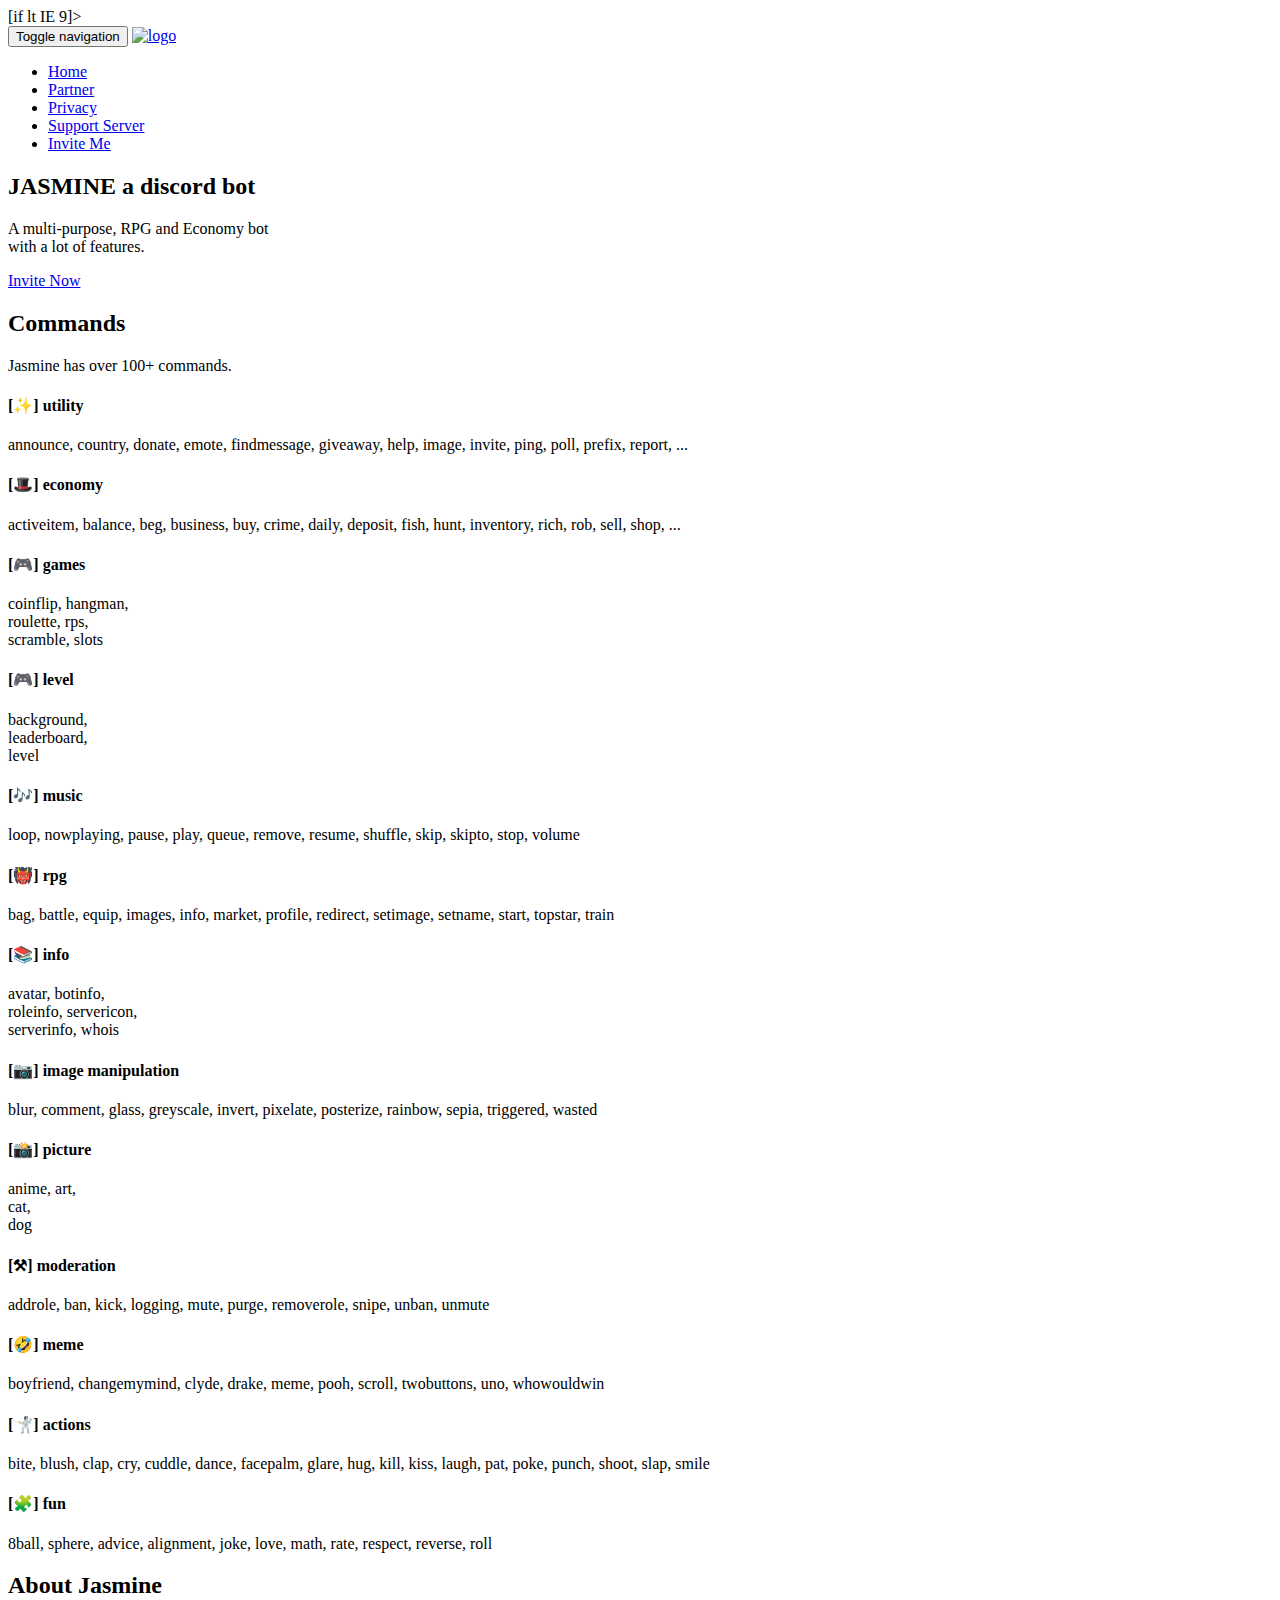
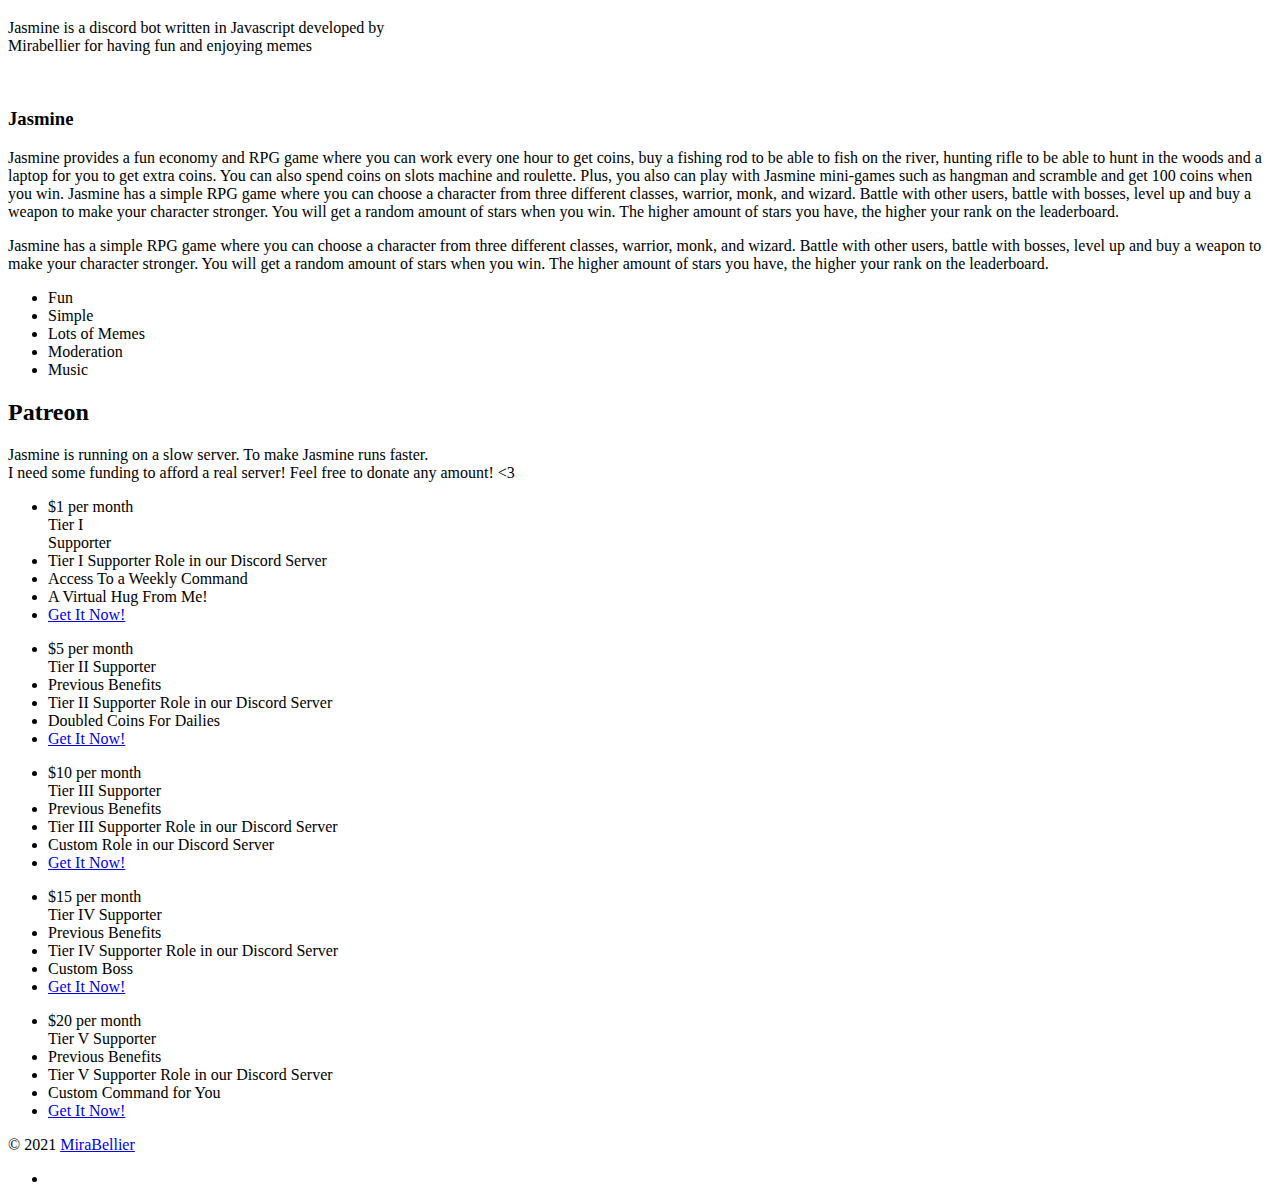
==== index.html @ 5887e2ca "add script" ====
<!DOCTYPE html>
<html lang="en" prefix="og: https://ogp.me/ns#">
<head>
    <meta charset="utf-8">
    <meta name="viewport" content="width=device-width, initial-scale=1.0">
    <meta http-equiv="refresh" content="30">
    <title>Jasmine - Home</title>
    <meta name="theme-color" content="#EE82EE">
    <meta content="Jasmine | A Discord Bot" property="og:title">
    <meta content="Jasmine Provides a fun economy and RPG game developed by Mirabellier where you can fight Anime character bosses, win Anime character images, and fight with other players." property="og:description">
    <meta content="Jasmine" property="og:site_name">
    <meta content='https://www.jasminebot.xyz/favicon.jpg' property='og:image'>
    <meta name="twitter:card" content="summary">
    <meta name="twitter:site" content="Jasmine">
    <meta name="twitter:creator" content="@mirabellierr">
    <meta name="twitter:title" content="Jasmine | A Discord Bot">
    <meta name="twitter:description" content="Provides a fun economy and RPG game where you can work every one hour to get coins, choose a character and battle with other users.">
    <meta name="twitter:image" content="https://www.jasminebot.xyz/background.jpg">
	<!-- core CSS -->
    <link href="/css/bootstrap.min.css" rel="stylesheet">
    <link href="/css/font-awesome.min.css" rel="stylesheet">
    <link href="/css/animate.min.css" rel="stylesheet"> 
    <link href="/css/prettyPhoto.css" rel="stylesheet">
    <link href="/css/styles.css" rel="stylesheet"> 
    [if lt IE 9]>
    <script src="js/html5shiv.js"></script>
    <script src="js/respond.min.js"></script>
    <![endif]       
    <link rel="shortcut icon" href="/images/ico/favicon.ico"> 
</head> 

<body id="home">
    <header id="header">
        <nav id="main-nav" class="navbar navbar-default navbar-fixed-top" role="banner">
            <div class="container">
                <div class="navbar-header">
                    <button type="button" class="navbar-toggle" data-toggle="collapse" data-target=".navbar-collapse">
                        <span class="sr-only">Toggle navigation</span>
                        <span class="icon-bar"></span>
                        <span class="icon-bar"></span>
                        <span class="icon-bar"></span>
                    </button>
                    <a class="navbar-brand" href="https://www.jasminebot.xyz/"><img src="/images/logo.png" alt="logo"></a>
                </div>
				
                <div class="collapse navbar-collapse navbar-right">
                    <ul class="nav navbar-nav">
                        <li class="scroll active"><a href="#home">Home</a></li>
                        <li class="scroll"><a href="https://www.jasminebot.xyz/partner/">Partner</a></li>       
                        <li class="scroll"><a href="https://www.jasminebot.xyz/privacy/">Privacy</a></li>               
                        <li class="scroll"><a href="https://discord.gg/s875Hry">Support Server</a></li>
						<li class="scroll"><a href="https://discord.com/oauth2/authorize?client_id=636748567586930728&permissions=271625286&scope=bot">Invite Me</a></li>
                    </ul>
                </div>
            </div><!--/.container-->
        </nav><!--/nav-->
    </header><!--/header-->

    <section id="hero-banner">
             <div class="banner-inner">
                    <div class="container">
                        <div class="row">
                            <div class="col-sm-12">
                                 
                                    <h2><b>JASMINE </b>a discord bot</h2>
                                    <p>A multi-purpose, RPG and Economy bot<br/> with a lot of features.</p>
                                    <a class="btn btn-primary btn-lg" href="https://discord.com/oauth2/authorize?client_id=636748567586930728&permissions=271625286&scope=bot">Invite Now</a>
                                
                            </div>
                        </div>
                    </div>
                </div>
    </section><!--/#main-slider-->

 <section id="commands" >
        <div class="container">

            <div class="section-header">
                <h2 class="section-title wow fadeInDown">Commands</h2>
                <p class="wow fadeInDown">Jasmine has over 100+ commands.</p>
            </div>

            <div class="row">
                <div class="features">
                    <div class="col-md-4 col-sm-6 wow fadeInUp" data-wow-duration="300ms" data-wow-delay="0ms">
                        <div class="media service-box">
                            <div class="pull-left">
                                <i class="fa fa-futbol-o"></i>
                            </div>
                            <div class="media-body">
                                <h4 class="media-heading">[✨] utility</h4>
                                <p>announce, country, donate, emote, findmessage, giveaway, help, image, invite, ping, poll, prefix, report, ...</p>
                            </div>
                        </div>
                    </div><!--/.col-md-4-->

                    <div class="col-md-4 col-sm-6 wow fadeInUp" data-wow-duration="300ms" data-wow-delay="0ms">
                        <div class="media service-box">
                            <div class="pull-left">
                                <i class="fa fa-futbol-o"></i>
                            </div>
                            <div class="media-body">
                                <h4 class="media-heading">[🎩] economy</h4>
                                <p>activeitem, balance, beg, business, buy, crime, daily, deposit, fish, hunt, inventory, rich, rob, sell, shop, ...</p>
                            </div>
                        </div>
                    </div><!--/.col-md-4-->

                    <div class="col-md-4 col-sm-6 wow fadeInUp" data-wow-duration="300ms" data-wow-delay="0ms">
                        <div class="media service-box">
                            <div class="pull-left">
                                <i class="fa fa-futbol-o"></i>
                            </div>
                            <div class="media-body">
                                <h4 class="media-heading">[🎮] games</h4>
                                <p>coinflip, hangman, <br>roulette, rps, <br>scramble, slots</p>
                            </div>
                        </div>
                    </div><!--/.col-md-4-->

                    <div class="col-md-4 col-sm-6 wow fadeInUp" data-wow-duration="300ms" data-wow-delay="0ms">
                        <div class="media service-box">
                            <div class="pull-left">
                                <i class="fa fa-futbol-o"></i>
                            </div>
                            <div class="media-body">
                                <h4 class="media-heading">[🎮] level</h4>
                                <p>background, <br>leaderboard, <br>level</p>
                            </div>
                        </div>
                    </div><!--/.col-md-4-->

                    <div class="col-md-4 col-sm-6 wow fadeInUp" data-wow-duration="300ms" data-wow-delay="0ms">
                        <div class="media service-box">
                            <div class="pull-left">
                                <i class="fa fa-futbol-o"></i>
                            </div>
                            <div class="media-body">
                                <h4 class="media-heading">[🎶] music</h4>
                                <p>loop, nowplaying, pause, play, queue, remove, resume, shuffle, skip, skipto, stop, volume</p>
                            </div>
                        </div>
                    </div><!--/.col-md-4-->

                    <div class="col-md-4 col-sm-6 wow fadeInUp" data-wow-duration="300ms" data-wow-delay="0ms">
                        <div class="media service-box">
                            <div class="pull-left">
                                <i class="fa fa-futbol-o"></i>
                            </div>
                            <div class="media-body">
                                <h4 class="media-heading">[👹] rpg</h4>
                                <p>bag, battle, equip, images, info, market, profile, redirect, setimage, setname, start, topstar, train</p>
                            </div>
                        </div>
                    </div><!--/.col-md-4-->

                    <div class="col-md-4 col-sm-6 wow fadeInUp" data-wow-duration="300ms" data-wow-delay="0ms">
                        <div class="media service-box">
                            <div class="pull-left">
                                <i class="fa fa-futbol-o"></i>
                            </div>
                            <div class="media-body">
                                <h4 class="media-heading">[📚] info</h4>
                                <p>avatar, botinfo, <br>roleinfo, servericon, <br>serverinfo, whois</p>
                            </div>
                        </div>
                    </div><!--/.col-md-4-->

                    <div class="col-md-4 col-sm-6 wow fadeInUp" data-wow-duration="300ms" data-wow-delay="0ms">
                        <div class="media service-box">
                            <div class="pull-left">
                                <i class="fa fa-futbol-o"></i>
                            </div>
                            <div class="media-body">
                                <h4 class="media-heading">[📷] image manipulation</h4>
                                <p>blur, comment, glass, greyscale, invert, pixelate, posterize, rainbow, sepia, triggered, wasted</p>
                            </div>
                        </div>
                    </div><!--/.col-md-4-->

                    <div class="col-md-4 col-sm-6 wow fadeInUp" data-wow-duration="300ms" data-wow-delay="0ms">
                        <div class="media service-box">
                            <div class="pull-left">
                                <i class="fa fa-futbol-o"></i>
                            </div>
                            <div class="media-body">
                                <h4 class="media-heading">[📸] picture</h4>
                                <p>anime, art, <br>cat, <br>dog</p>
                            </div>
                        </div>
                    </div><!--/.col-md-4-->

                    <div class="col-md-4 col-sm-6 wow fadeInUp" data-wow-duration="300ms" data-wow-delay="0ms">
                        <div class="media service-box">
                            <div class="pull-left">
                                <i class="fa fa-futbol-o"></i>
                            </div>
                            <div class="media-body">
                                <h4 class="media-heading">[⚒] moderation</h4>
                                <p>addrole, ban, kick, logging, mute, purge, removerole, snipe, unban, unmute</p>
                            </div>
                        </div>
                    </div><!--/.col-md-4-->
                
                    <div class="col-md-4 col-sm-6 wow fadeInUp" data-wow-duration="300ms" data-wow-delay="0ms">
                        <div class="media service-box">
                            <div class="pull-left">
                                <i class="fa fa-futbol-o"></i>
                            </div>
                            <div class="media-body">
                                <h4 class="media-heading">[🤣] meme</h4>
                                <p>boyfriend, changemymind, clyde, drake, meme, pooh, scroll, twobuttons, uno, whowouldwin</p>
                            </div>
                        </div>
                    </div><!--/.col-md-4-->

                    <div class="col-md-4 col-sm-6 wow fadeInUp" data-wow-duration="300ms" data-wow-delay="0ms">
                        <div class="media service-box">
                            <div class="pull-left">
                                <i class="fa fa-futbol-o"></i>
                            </div>
                            <div class="media-body">
                                <h4 class="media-heading">[🤺] actions</h4>
                                <p>bite, blush, clap, cry, cuddle, dance, facepalm, glare, hug, kill, kiss, laugh, pat, poke, punch, shoot, slap, smile</p>
                            </div>
                        </div>
                    </div><!--/.col-md-4-->

                    <div class="col-md-4 col-sm-6 wow fadeInUp" data-wow-duration="300ms" data-wow-delay="0ms">
                        <div class="media service-box">
                            <div class="pull-left">
                                <i class="fa fa-futbol-o"></i>
                            </div>
                            <div class="media-body">
                                <h4 class="media-heading">[🧩] fun</h4>
                                <p>8ball, sphere, advice, alignment, joke, love, math, rate, respect, reverse, roll</p>
                            </div>
                        </div>
                    </div><!--/.col-md-4-->
                </div>
            </div><!--/.row-->    
        </div><!--/.container-->
    </section><!--/#commands-->

  
 <section id="about">
        <div class="container">

            <div class="section-header">
                <h2 class="section-title wow fadeInDown">About Jasmine</h2>
                <p class="wow fadeInDown">Jasmine is a discord bot written in Javascript developed by <br>Mirabellier for having fun and enjoying memes</p>
            </div>

            <div class="row">
                <div class="col-sm-6 wow fadeInLeft">
                  <img class="img-responsive" src="images/about.png" alt="">
                </div>

                <div class="col-sm-6 wow fadeInRight">
                    <h3 class="column-title">Jasmine</h3>
                    <p>Jasmine provides a fun economy and RPG game where you can work every one hour to get coins, buy a fishing rod to be able to fish on the river, hunting rifle to be able to hunt in the woods and a laptop for you to get extra coins. You can also spend coins on slots machine and roulette. Plus, you also can play with Jasmine mini-games such as hangman and scramble and get 100 coins when you win. Jasmine has a simple RPG game where you can choose a character from three different classes, warrior, monk, and wizard. Battle with other users, battle with bosses, level up and buy a weapon to make your character stronger. You will get a random amount of stars when you win. The higher amount of stars you have, the higher your rank on the leaderboard.</p>
 <p>Jasmine has a simple RPG game where you can choose a character from three different classes, warrior, monk, and wizard. Battle with other users, battle with bosses, level up and buy a weapon to make your character stronger. You will get a random amount of stars when you win. The higher amount of stars you have, the higher your rank on the leaderboard.</p>
<ul class="listarrow">
<li><i class="fa fa-angle-double-right"></i>Fun</li>
<li><i class="fa fa-angle-double-right"></i>Simple</li>
<li><i class="fa fa-angle-double-right"></i>Lots of Memes</li>
<li><i class="fa fa-angle-double-right"></i>Moderation</li> 
<li><i class="fa fa-angle-double-right"></i>Music</li>
</ul>
 

                </div>
            </div>
        </div>
    </section><!--/#about-->

    <section id="pricing">
        <div class="container">
            <div class="section-header">
                <h2 class="section-title wow fadeInDown">Patreon</h2>
                <p class="wow fadeInDown">Jasmine is running on a slow server. To make Jasmine runs faster.<br>I need some funding to afford a real server! Feel free to donate any amount! <3</p>
            </div>

            <div class="row">
                <div class="col-md-3 col-sm-6 col-xs-12">
                    <div class="wow zoomIn" data-wow-duration="400ms" data-wow-delay="0ms">
                        <ul class="pricing">
                            <li class="plan-header">
                                <div class="price-duration">
                                    <span class="price">
                                        $1
                                    </span>
                                    <span class="duration">
                                        per month
                                    </span>
                                </div>

                                <div class="plan-name">
                                    Tier I<br>Supporter
                                </div>
                            </li>
                            <li>Tier I Supporter Role in our Discord Server</li>
                            <li>Access To a Weekly Command</li>
                            <li>A Virtual Hug From Me!</li>
                            <li class="plan-purchase"><a class="btn btn-primary" href="https://www.patreon.com/join/jasminebot/checkout?rid=5051375">Get It Now!</a></li>
                        </ul>
                    </div>
                </div>
                <div class="col-md-3 col-sm-6 col-xs-12">
                    <div class="wow zoomIn" data-wow-duration="400ms" data-wow-delay="0ms">
                        <ul class="pricing">
                            <li class="plan-header">
                                <div class="price-duration">
                                    <span class="price">
                                        $5
                                    </span>
                                    <span class="duration">
                                        per month
                                    </span>
                                </div>

                                <div class="plan-name">
                                    Tier II Supporter
                                </div>
                            </li>
                            <li>Previous Benefits</li>
                            <li>Tier II Supporter Role in our Discord Server</li>
                            <li>Doubled Coins For Dailies</li>
                            <li class="plan-purchase"><a class="btn btn-primary" href="https://www.patreon.com/join/jasminebot/checkout?rid=7211832">Get It Now!</a></li>
                        </ul>
                    </div>
                </div>
                <div class="col-md-3 col-sm-6 col-xs-12">
                    <div class="wow zoomIn" data-wow-duration="400ms" data-wow-delay="0ms">
                        <ul class="pricing">
                            <li class="plan-header">
                                <div class="price-duration">
                                    <span class="price">
                                        $10
                                    </span>
                                    <span class="duration">
                                        per month
                                    </span>
                                </div>

                                <div class="plan-name">
                                    Tier III Supporter
                                </div>
                            </li>
                            <li>Previous Benefits</li>
                            <li>Tier III Supporter Role in our Discord Server</li>
                            <li>Custom Role in our Discord Server</li>
                            <li class="plan-purchase"><a class="btn btn-primary" href="https://www.patreon.com/join/jasminebot/checkout?rid=7211903">Get It Now!</a></li>
                        </ul>
                    </div>
                </div>
                <div class="col-md-3 col-sm-6 col-xs-12">
                    <div class="wow zoomIn" data-wow-duration="400ms" data-wow-delay="0ms">
                        <ul class="pricing">
                            <li class="plan-header">
                                <div class="price-duration">
                                    <span class="price">
                                        $15
                                    </span>
                                    <span class="duration">
                                        per month
                                    </span>
                                </div>

                                <div class="plan-name">
                                    Tier IV Supporter
                                </div>
                            </li>
                            <li>Previous Benefits</li>
                            <li>Tier IV Supporter Role in our Discord Server</li>
                            <li>Custom Boss</li>
                            <li class="plan-purchase"><a class="btn btn-primary" href="https://www.patreon.com/join/jasminebot/checkout?rid=7211931">Get It Now!</a></li>
                        </ul>
                    </div>
                </div>
                <div class="col-md-3 col-sm-6 col-xs-12">
                    <div class="wow zoomIn" data-wow-duration="400ms" data-wow-delay="0ms">
                        <ul class="pricing">
                            <li class="plan-header">
                                <div class="price-duration">
                                    <span class="price">
                                        $20
                                    </span>
                                    <span class="duration">
                                        per month
                                    </span>
                                </div>

                                <div class="plan-name">
                                    Tier V Supporter
                                </div>
                            </li>
                            <li>Previous Benefits</li>
                            <li>Tier V Supporter Role in our Discord Server</li>
                            <li>Custom Command for You</li>
                            <li class="plan-purchase"><a class="btn btn-primary" href="https://www.patreon.com/join/jasminebot/checkout?rid=7211957">Get It Now!</a></li>
                        </ul>
                    </div>
                </div>
            </div>
        </div>
    </section><!--/#pricing-->

    <footer id="footer">
        <div class="container">
            <div class="row">
                <div class="col-sm-6">
                    &copy; 2021 <a target="_blank" href="https://github.com/MiraBellierr" title="Jasmine Developer">MiraBellier</a>
                </div>
                <div class="col-sm-6">
                    <ul class="social-icons">
                        <li><a href="https://github.com/MiraBellierr"><i class="fa fa-github"></i></a></li>
                    </ul>
                </div>
            </div>
        </div>
    </footer><!--/#footer-->

    <script src="/js/jquery.js"></script>
    <script src="/js/bootstrap.min.js"></script> 
    <script src="/js/mousescroll.js"></script>
    <script src="/js/smoothscroll.js"></script>
    <script src="/js/jquery.prettyPhoto.js"></script>
    <script src="/js/jquery.isotope.min.js"></script>
    <script src="/js/jquery.inview.min.js"></script>
    <script src="/js/wow.min.js"></script>
    <script src="/js/custom-scripts.js"></script>
    <script async defer src="https://scripts.simpleanalyticscdn.com/latest.js"></script>
    <noscript><img src="https://queue.simpleanalyticscdn.com/noscript.gif" alt="" referrerpolicy="no-referrer-when-downgrade" /></noscript>
</body>
</html>
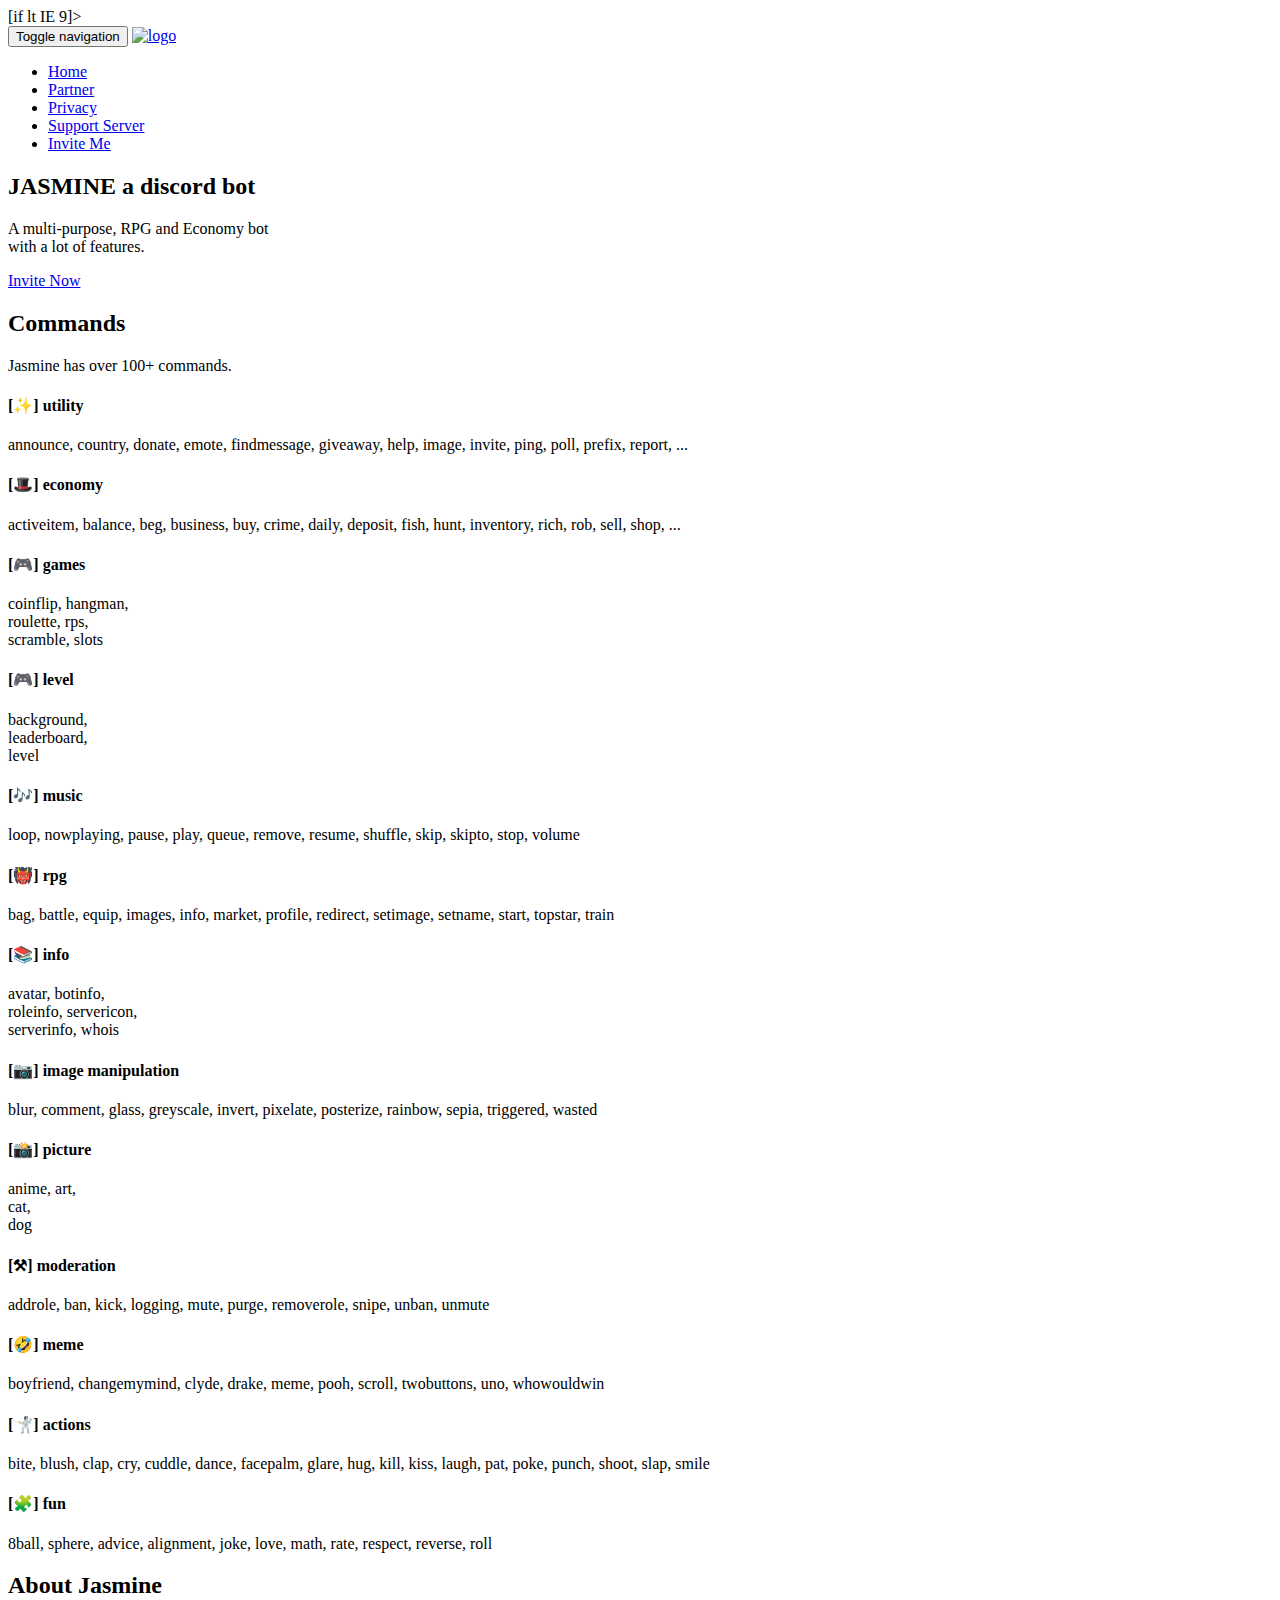
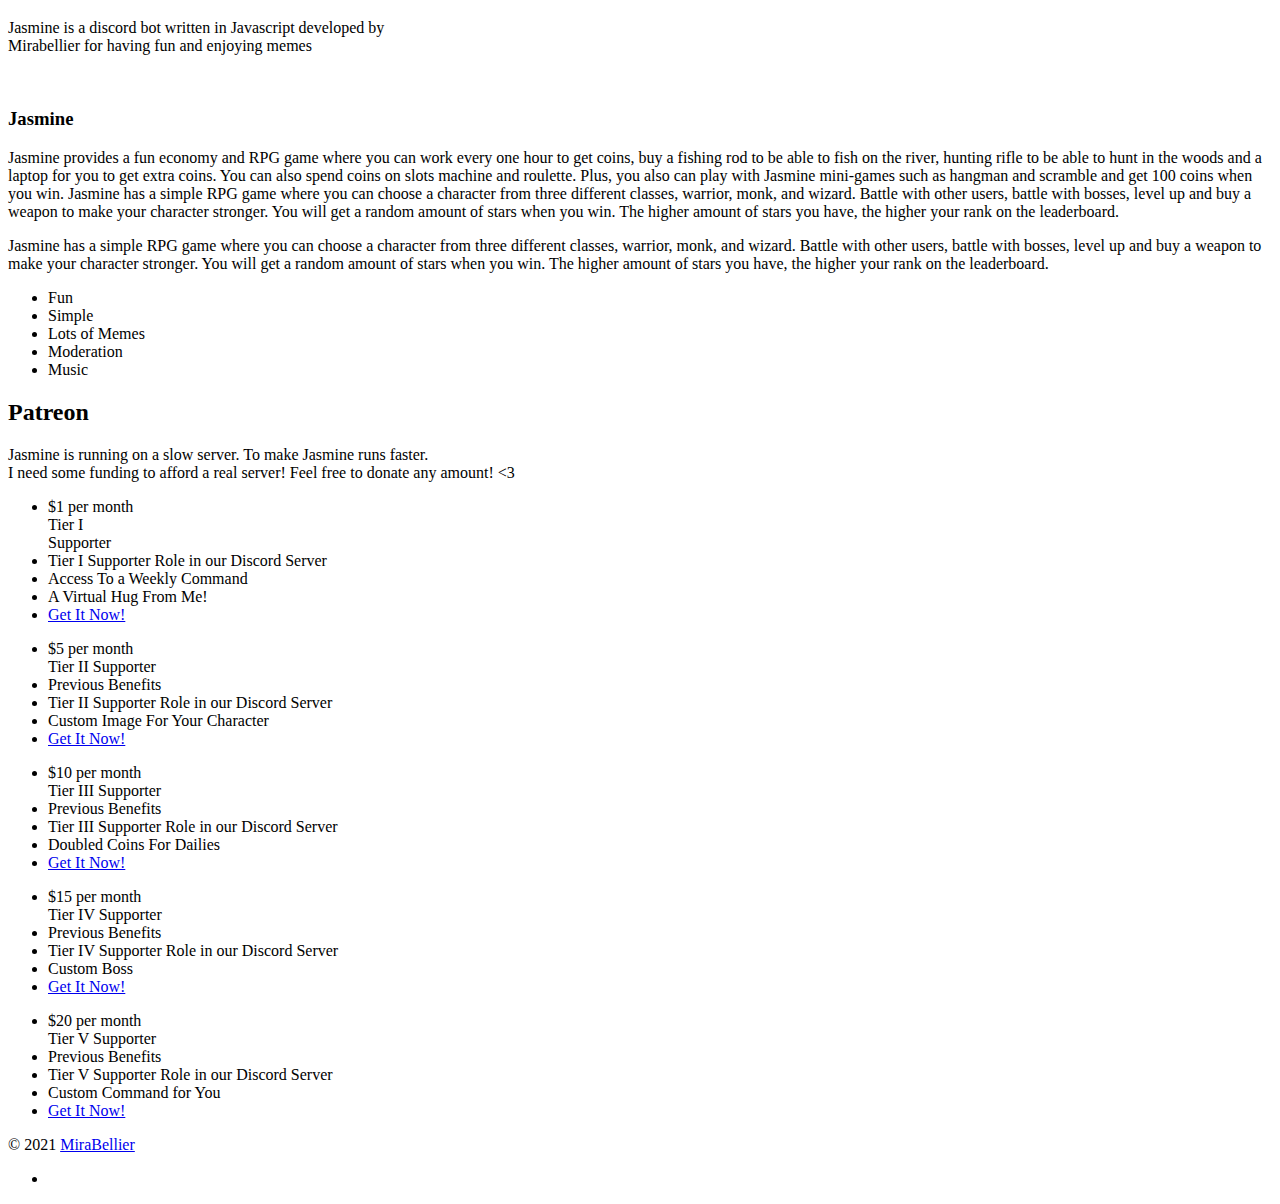
==== commit cb50e6a9: "update patreon perks" ====
--- a/index.html
+++ b/index.html
@@ -325,7 +325,7 @@
                             </li>
                             <li>Previous Benefits</li>
                             <li>Tier II Supporter Role in our Discord Server</li>
-                            <li>Doubled Coins For Dailies</li>
+                            <li>Custom Image For Your Character</li>
                             <li class="plan-purchase"><a class="btn btn-primary" href="https://www.patreon.com/join/jasminebot/checkout?rid=7211832">Get It Now!</a></li>
                         </ul>
                     </div>
@@ -349,7 +349,7 @@
                             </li>
                             <li>Previous Benefits</li>
                             <li>Tier III Supporter Role in our Discord Server</li>
-                            <li>Custom Role in our Discord Server</li>
+                            <li>Doubled Coins For Dailies</li>
                             <li class="plan-purchase"><a class="btn btn-primary" href="https://www.patreon.com/join/jasminebot/checkout?rid=7211903">Get It Now!</a></li>
                         </ul>
                     </div>
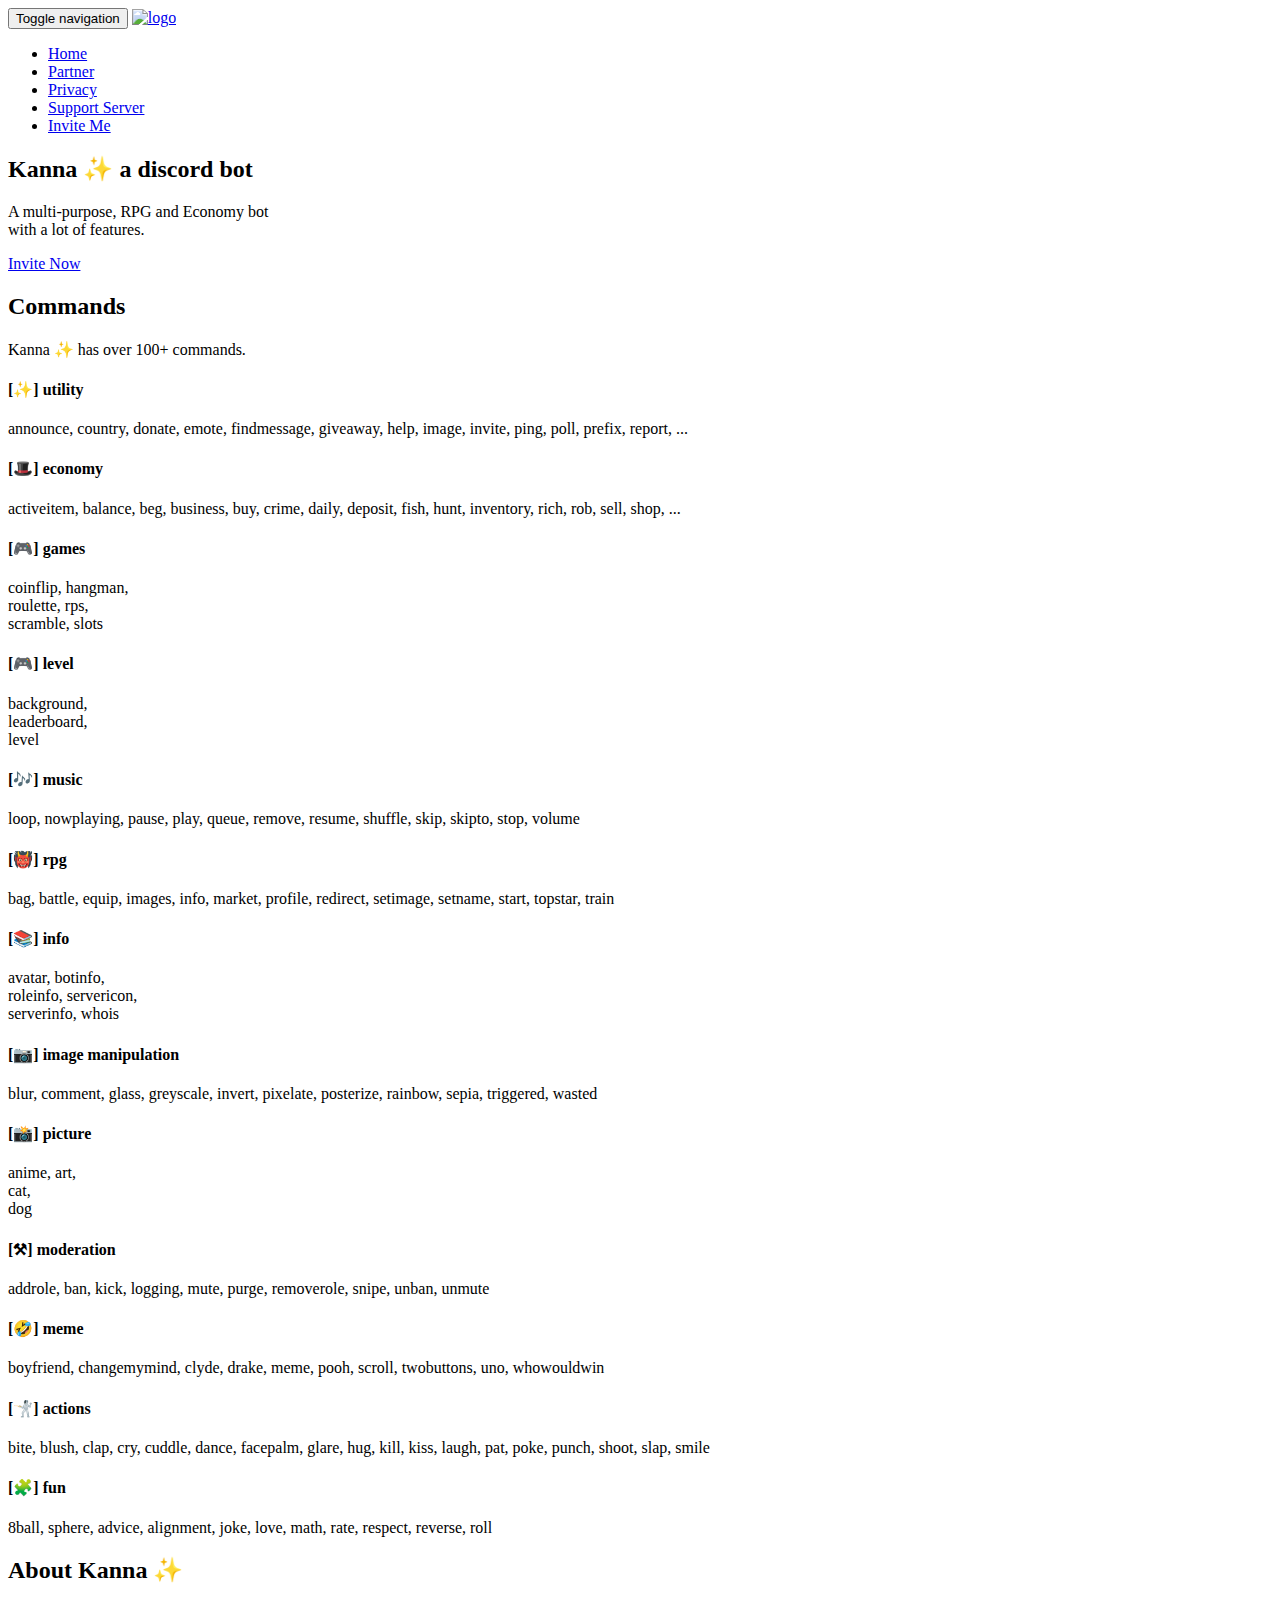
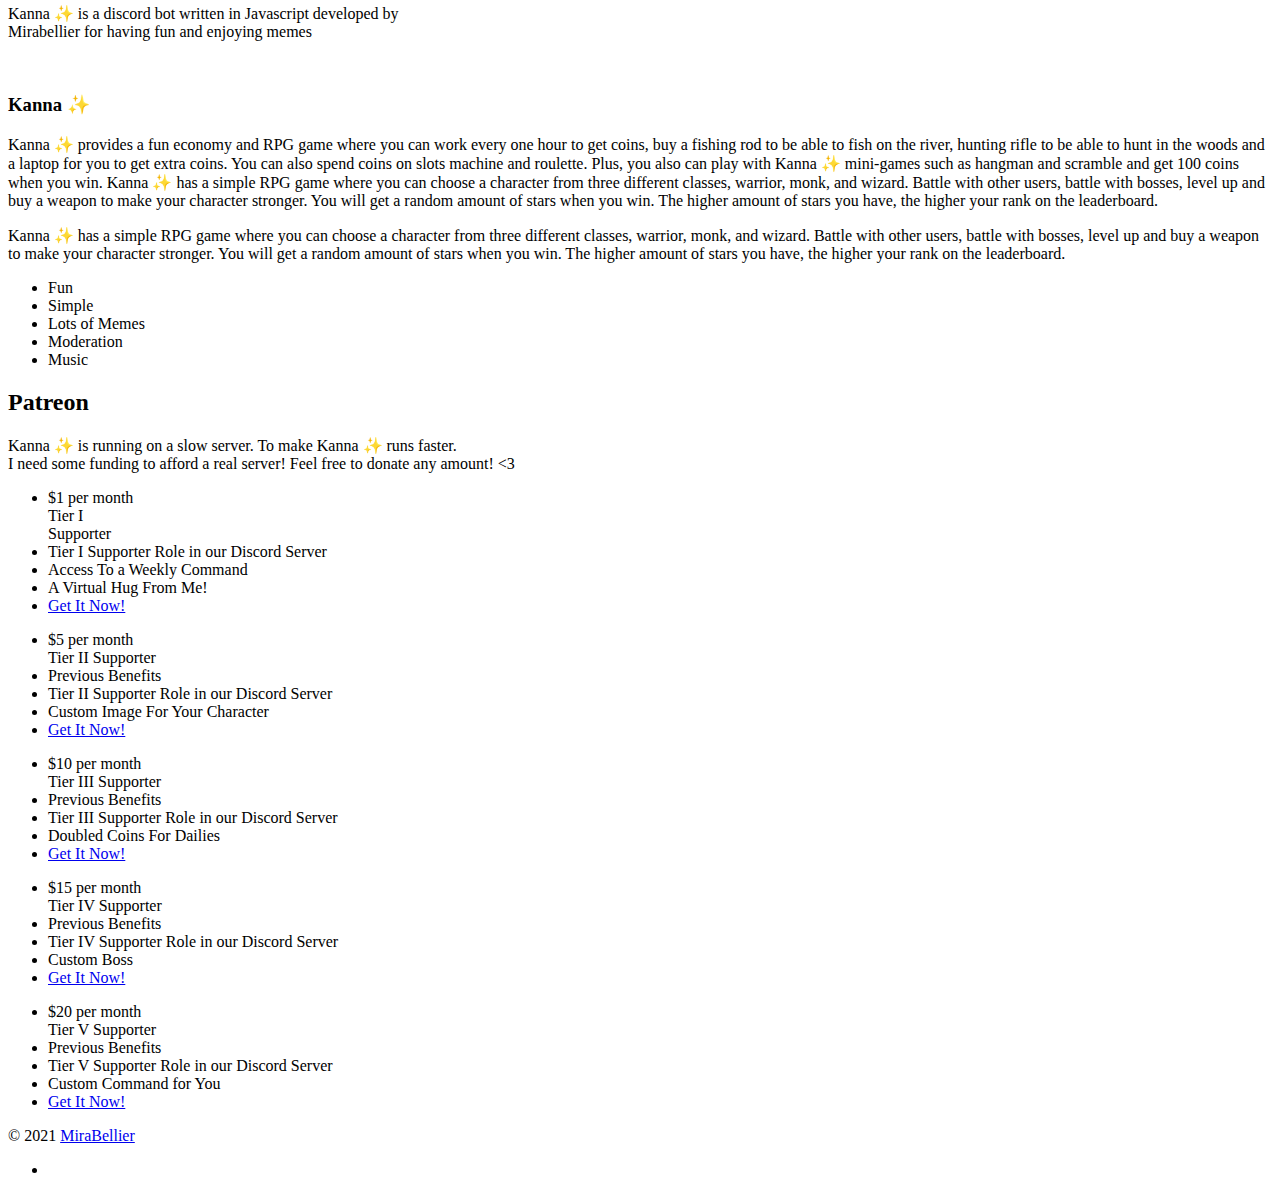
==== commit bf240306: "change the bot name and add meta" ====
--- a/index.html
+++ b/index.html
@@ -4,29 +4,29 @@
     <meta charset="utf-8">
     <meta name="viewport" content="width=device-width, initial-scale=1.0">
     <meta http-equiv="refresh" content="30">
-    <title>Jasmine - Home</title>
+    <title>Kanna ✨ - Home</title>
     <meta name="theme-color" content="#EE82EE">
-    <meta content="Jasmine | A Discord Bot" property="og:title">
-    <meta content="Jasmine Provides a fun economy and RPG game developed by Mirabellier where you can fight Anime character bosses, win Anime character images, and fight with other players." property="og:description">
-    <meta content="Jasmine" property="og:site_name">
-    <meta content='https://www.jasminebot.xyz/favicon.jpg' property='og:image'>
+    <meta content="Kanna ✨ | A Discord Bot" property="og:title">
+    <meta content="Kanna ✨ Provides a fun economy and RPG game developed by Mirabellier where you can fight Anime character bosses, win Anime character images, and fight with other players." property="og:description">
+    <meta content="Kanna ✨" property="og:site_name">
+    <meta content='https://www.kannacoco.me/favicon.jpg' property='og:image'>
     <meta name="twitter:card" content="summary">
-    <meta name="twitter:site" content="Jasmine">
+    <meta name="twitter:site" content="Kanna ✨">
     <meta name="twitter:creator" content="@mirabellierr">
-    <meta name="twitter:title" content="Jasmine | A Discord Bot">
+    <meta name="twitter:title" content="Kanna ✨ | A Discord Bot">
     <meta name="twitter:description" content="Provides a fun economy and RPG game where you can work every one hour to get coins, choose a character and battle with other users.">
-    <meta name="twitter:image" content="https://www.jasminebot.xyz/background.jpg">
+    <meta name="twitter:image" content="https://www.kannacoco.me/background.jpg">
 	<!-- core CSS -->
-    <link href="/css/bootstrap.min.css" rel="stylesheet">
-    <link href="/css/font-awesome.min.css" rel="stylesheet">
-    <link href="/css/animate.min.css" rel="stylesheet"> 
-    <link href="/css/prettyPhoto.css" rel="stylesheet">
-    <link href="/css/styles.css" rel="stylesheet"> 
-    [if lt IE 9]>
+    <link href="css/bootstrap.min.css" rel="stylesheet">
+    <link href="css/font-awesome.min.css" rel="stylesheet">
+    <link href="css/animate.min.css" rel="stylesheet"> 
+    <link href="css/prettyPhoto.css" rel="stylesheet">
+    <link href="css/styles.css" rel="stylesheet"> 
+    <!-- [if lt IE 9]>
     <script src="js/html5shiv.js"></script>
     <script src="js/respond.min.js"></script>
-    <![endif]       
-    <link rel="shortcut icon" href="/images/ico/favicon.ico"> 
+    <![endif]        -->
+    <link rel="shortcut icon" href="images/ico/favicon.png"> 
 </head> 
 
 <body id="home">
@@ -40,16 +40,16 @@
                         <span class="icon-bar"></span>
                         <span class="icon-bar"></span>
                     </button>
-                    <a class="navbar-brand" href="https://www.jasminebot.xyz/"><img src="/images/logo.png" alt="logo"></a>
+                    <a class="navbar-brand" href="https://www.kannacoco.me/"><img src="images/logo.png" alt="logo"></a>
                 </div>
 				
                 <div class="collapse navbar-collapse navbar-right">
                     <ul class="nav navbar-nav">
                         <li class="scroll active"><a href="#home">Home</a></li>
-                        <li class="scroll"><a href="https://www.jasminebot.xyz/partner/">Partner</a></li>       
-                        <li class="scroll"><a href="https://www.jasminebot.xyz/privacy/">Privacy</a></li>               
-                        <li class="scroll"><a href="https://discord.gg/s875Hry">Support Server</a></li>
-						<li class="scroll"><a href="https://discord.com/oauth2/authorize?client_id=636748567586930728&permissions=271625286&scope=bot">Invite Me</a></li>
+                        <li class="scroll"><a href="https://www.kannacoco.me/partner/">Partner</a></li>       
+                        <li class="scroll"><a href="https://www.kannacoco.me/privacy/">Privacy</a></li>               
+                        <li class="scroll"><a href="https://www.kannacoco.me/support/">Support Server</a></li>
+						<li class="scroll"><a href="https://www.kannacoco.me/invite/">Invite Me</a></li>
                     </ul>
                 </div>
             </div><!--/.container-->
@@ -62,9 +62,9 @@
                         <div class="row">
                             <div class="col-sm-12">
                                  
-                                    <h2><b>JASMINE </b>a discord bot</h2>
+                                    <h2><b>Kanna ✨ </b>a discord bot</h2>
                                     <p>A multi-purpose, RPG and Economy bot<br/> with a lot of features.</p>
-                                    <a class="btn btn-primary btn-lg" href="https://discord.com/oauth2/authorize?client_id=636748567586930728&permissions=271625286&scope=bot">Invite Now</a>
+                                    <a class="btn btn-primary btn-lg" href="https://www.kannacoco.me/invite/">Invite Now</a>
                                 
                             </div>
                         </div>
@@ -77,7 +77,7 @@
 
             <div class="section-header">
                 <h2 class="section-title wow fadeInDown">Commands</h2>
-                <p class="wow fadeInDown">Jasmine has over 100+ commands.</p>
+                <p class="wow fadeInDown">Kanna ✨ has over 100+ commands.</p>
             </div>
 
             <div class="row">
@@ -247,8 +247,8 @@
         <div class="container">
 
             <div class="section-header">
-                <h2 class="section-title wow fadeInDown">About Jasmine</h2>
-                <p class="wow fadeInDown">Jasmine is a discord bot written in Javascript developed by <br>Mirabellier for having fun and enjoying memes</p>
+                <h2 class="section-title wow fadeInDown">About Kanna ✨</h2>
+                <p class="wow fadeInDown">Kanna ✨ is a discord bot written in Javascript developed by <br>Mirabellier for having fun and enjoying memes</p>
             </div>
 
             <div class="row">
@@ -257,9 +257,9 @@
                 </div>
 
                 <div class="col-sm-6 wow fadeInRight">
-                    <h3 class="column-title">Jasmine</h3>
-                    <p>Jasmine provides a fun economy and RPG game where you can work every one hour to get coins, buy a fishing rod to be able to fish on the river, hunting rifle to be able to hunt in the woods and a laptop for you to get extra coins. You can also spend coins on slots machine and roulette. Plus, you also can play with Jasmine mini-games such as hangman and scramble and get 100 coins when you win. Jasmine has a simple RPG game where you can choose a character from three different classes, warrior, monk, and wizard. Battle with other users, battle with bosses, level up and buy a weapon to make your character stronger. You will get a random amount of stars when you win. The higher amount of stars you have, the higher your rank on the leaderboard.</p>
- <p>Jasmine has a simple RPG game where you can choose a character from three different classes, warrior, monk, and wizard. Battle with other users, battle with bosses, level up and buy a weapon to make your character stronger. You will get a random amount of stars when you win. The higher amount of stars you have, the higher your rank on the leaderboard.</p>
+                    <h3 class="column-title">Kanna ✨</h3>
+                    <p>Kanna ✨ provides a fun economy and RPG game where you can work every one hour to get coins, buy a fishing rod to be able to fish on the river, hunting rifle to be able to hunt in the woods and a laptop for you to get extra coins. You can also spend coins on slots machine and roulette. Plus, you also can play with Kanna ✨ mini-games such as hangman and scramble and get 100 coins when you win. Kanna ✨ has a simple RPG game where you can choose a character from three different classes, warrior, monk, and wizard. Battle with other users, battle with bosses, level up and buy a weapon to make your character stronger. You will get a random amount of stars when you win. The higher amount of stars you have, the higher your rank on the leaderboard.</p>
+ <p>Kanna ✨ has a simple RPG game where you can choose a character from three different classes, warrior, monk, and wizard. Battle with other users, battle with bosses, level up and buy a weapon to make your character stronger. You will get a random amount of stars when you win. The higher amount of stars you have, the higher your rank on the leaderboard.</p>
 <ul class="listarrow">
 <li><i class="fa fa-angle-double-right"></i>Fun</li>
 <li><i class="fa fa-angle-double-right"></i>Simple</li>
@@ -278,7 +278,7 @@
         <div class="container">
             <div class="section-header">
                 <h2 class="section-title wow fadeInDown">Patreon</h2>
-                <p class="wow fadeInDown">Jasmine is running on a slow server. To make Jasmine runs faster.<br>I need some funding to afford a real server! Feel free to donate any amount! <3</p>
+                <p class="wow fadeInDown">Kanna ✨ is running on a slow server. To make Kanna ✨ runs faster.<br>I need some funding to afford a real server! Feel free to donate any amount! <3</p>
             </div>
 
             <div class="row">
@@ -302,7 +302,7 @@
                             <li>Tier I Supporter Role in our Discord Server</li>
                             <li>Access To a Weekly Command</li>
                             <li>A Virtual Hug From Me!</li>
-                            <li class="plan-purchase"><a class="btn btn-primary" href="https://www.patreon.com/join/jasminebot/checkout?rid=5051375">Get It Now!</a></li>
+                            <li class="plan-purchase"><a class="btn btn-primary" href="https://www.patreon.com/join/kannacoco/checkout?rid=5051375">Get It Now!</a></li>
                         </ul>
                     </div>
                 </div>
@@ -326,7 +326,7 @@
                             <li>Previous Benefits</li>
                             <li>Tier II Supporter Role in our Discord Server</li>
                             <li>Custom Image For Your Character</li>
-                            <li class="plan-purchase"><a class="btn btn-primary" href="https://www.patreon.com/join/jasminebot/checkout?rid=7211832">Get It Now!</a></li>
+                            <li class="plan-purchase"><a class="btn btn-primary" href="https://www.patreon.com/join/kannacoco/checkout?rid=7211832">Get It Now!</a></li>
                         </ul>
                     </div>
                 </div>
@@ -350,7 +350,7 @@
                             <li>Previous Benefits</li>
                             <li>Tier III Supporter Role in our Discord Server</li>
                             <li>Doubled Coins For Dailies</li>
-                            <li class="plan-purchase"><a class="btn btn-primary" href="https://www.patreon.com/join/jasminebot/checkout?rid=7211903">Get It Now!</a></li>
+                            <li class="plan-purchase"><a class="btn btn-primary" href="https://www.patreon.com/join/kannacoco/checkout?rid=7211903">Get It Now!</a></li>
                         </ul>
                     </div>
                 </div>
@@ -374,7 +374,7 @@
                             <li>Previous Benefits</li>
                             <li>Tier IV Supporter Role in our Discord Server</li>
                             <li>Custom Boss</li>
-                            <li class="plan-purchase"><a class="btn btn-primary" href="https://www.patreon.com/join/jasminebot/checkout?rid=7211931">Get It Now!</a></li>
+                            <li class="plan-purchase"><a class="btn btn-primary" href="https://www.patreon.com/join/kannacoco/checkout?rid=7211931">Get It Now!</a></li>
                         </ul>
                     </div>
                 </div>
@@ -398,7 +398,7 @@
                             <li>Previous Benefits</li>
                             <li>Tier V Supporter Role in our Discord Server</li>
                             <li>Custom Command for You</li>
-                            <li class="plan-purchase"><a class="btn btn-primary" href="https://www.patreon.com/join/jasminebot/checkout?rid=7211957">Get It Now!</a></li>
+                            <li class="plan-purchase"><a class="btn btn-primary" href="https://www.patreon.com/join/kannacoco/checkout?rid=7211957">Get It Now!</a></li>
                         </ul>
                     </div>
                 </div>
@@ -410,7 +410,7 @@
         <div class="container">
             <div class="row">
                 <div class="col-sm-6">
-                    &copy; 2021 <a target="_blank" href="https://github.com/MiraBellierr" title="Jasmine Developer">MiraBellier</a>
+                    &copy; 2021 <a target="_blank" href="https://github.com/MiraBellierr" title="Kanna ✨ Developer">MiraBellier</a>
                 </div>
                 <div class="col-sm-6">
                     <ul class="social-icons">
@@ -421,15 +421,15 @@
         </div>
     </footer><!--/#footer-->
 
-    <script src="/js/jquery.js"></script>
-    <script src="/js/bootstrap.min.js"></script> 
-    <script src="/js/mousescroll.js"></script>
-    <script src="/js/smoothscroll.js"></script>
-    <script src="/js/jquery.prettyPhoto.js"></script>
-    <script src="/js/jquery.isotope.min.js"></script>
-    <script src="/js/jquery.inview.min.js"></script>
-    <script src="/js/wow.min.js"></script>
-    <script src="/js/custom-scripts.js"></script>
+    <script src="js/jquery.js"></script>
+    <script src="js/bootstrap.min.js"></script> 
+    <script src="js/mousescroll.js"></script>
+    <script src="js/smoothscroll.js"></script>
+    <script src="js/jquery.prettyPhoto.js"></script>
+    <script src="js/jquery.isotope.min.js"></script>
+    <script src="js/jquery.inview.min.js"></script>
+    <script src="js/wow.min.js"></script>
+    <script src="js/custom-scripts.js"></script>
     <script async defer src="https://scripts.simpleanalyticscdn.com/latest.js"></script>
     <noscript><img src="https://queue.simpleanalyticscdn.com/noscript.gif" alt="" referrerpolicy="no-referrer-when-downgrade" /></noscript>
 </body>
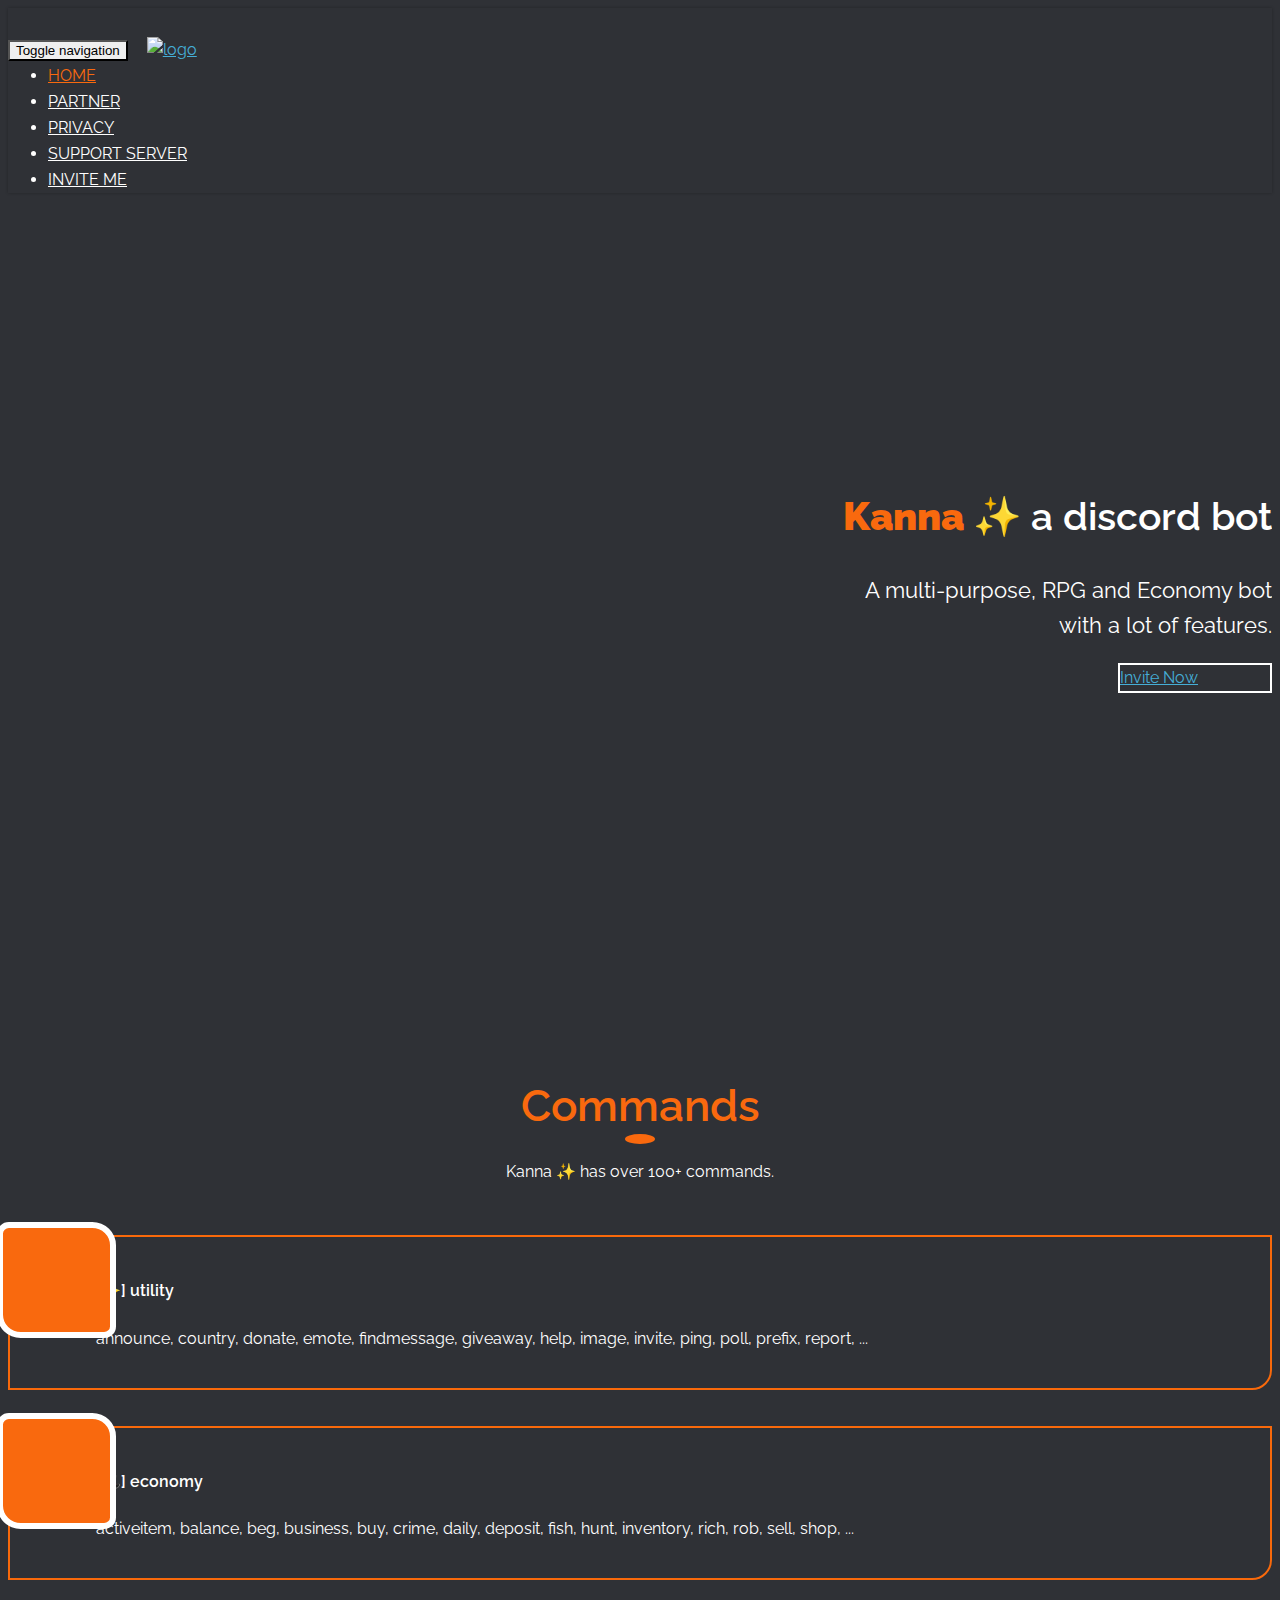
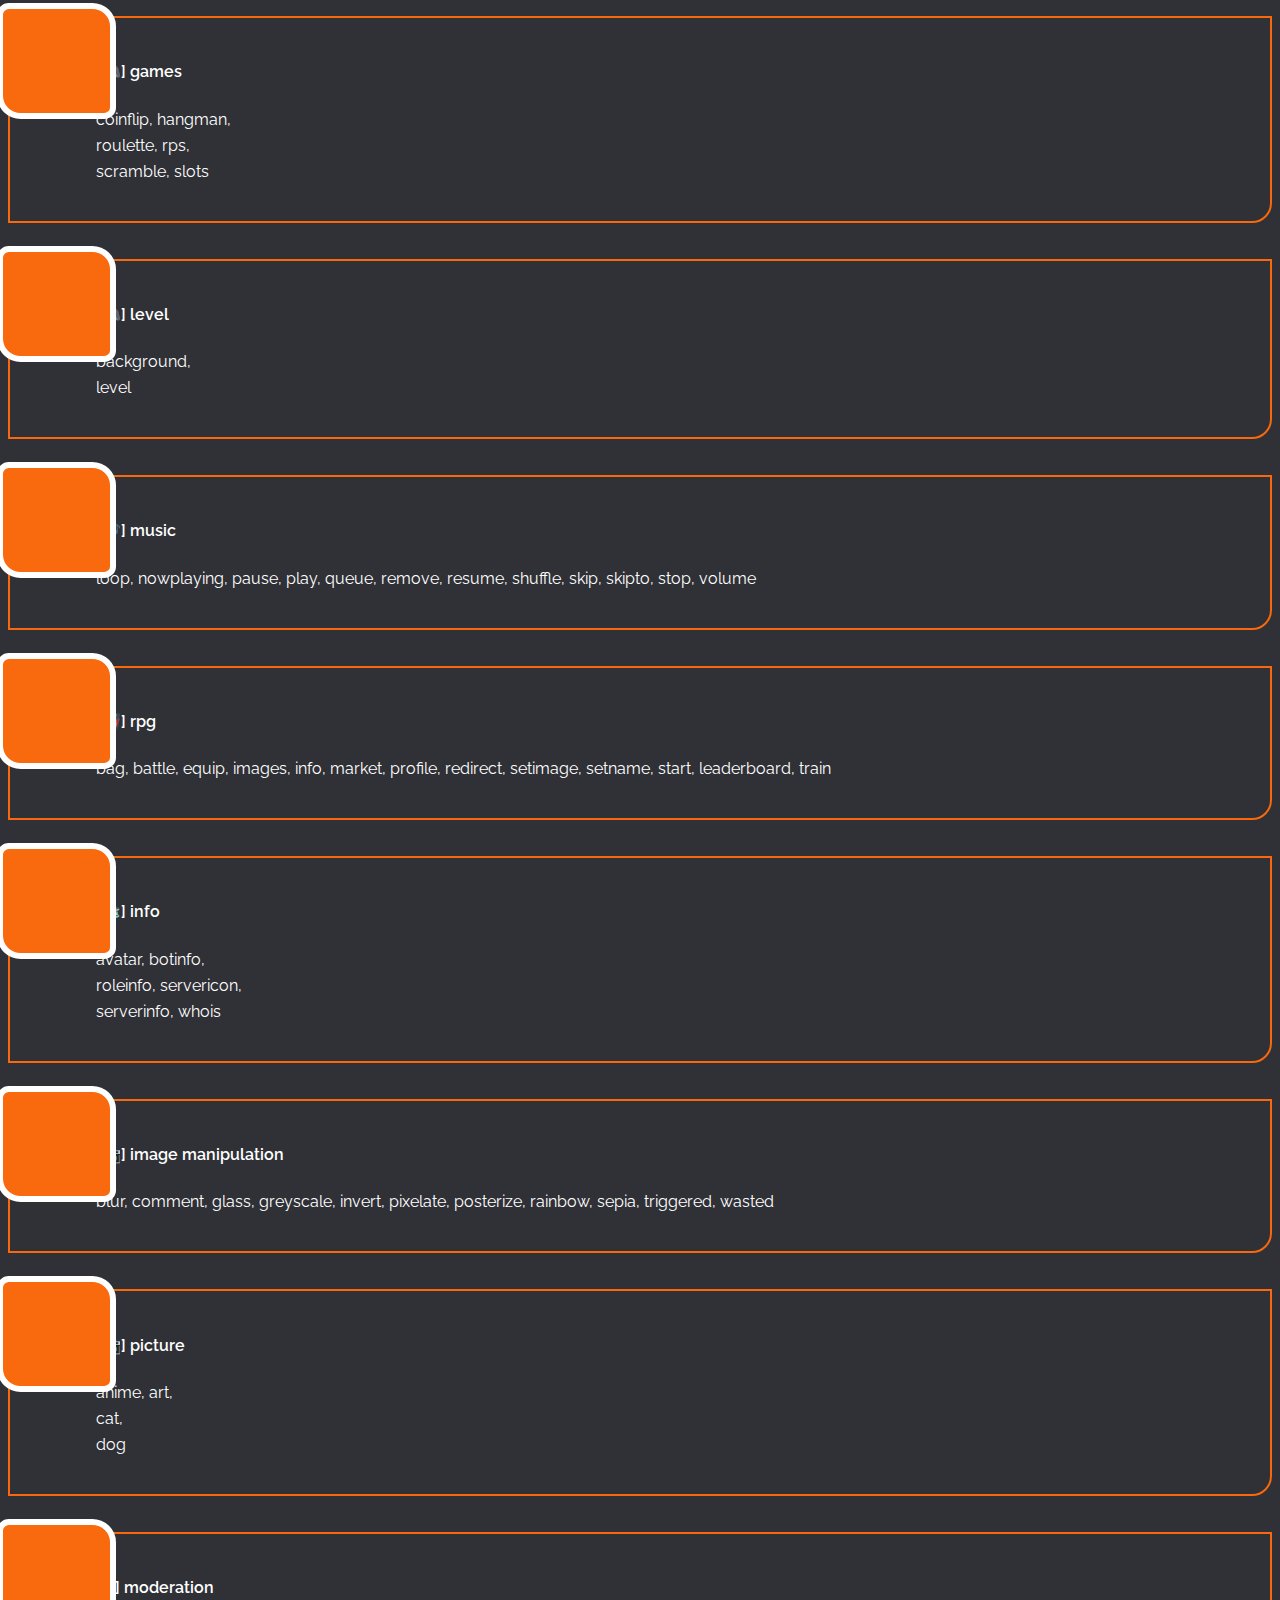
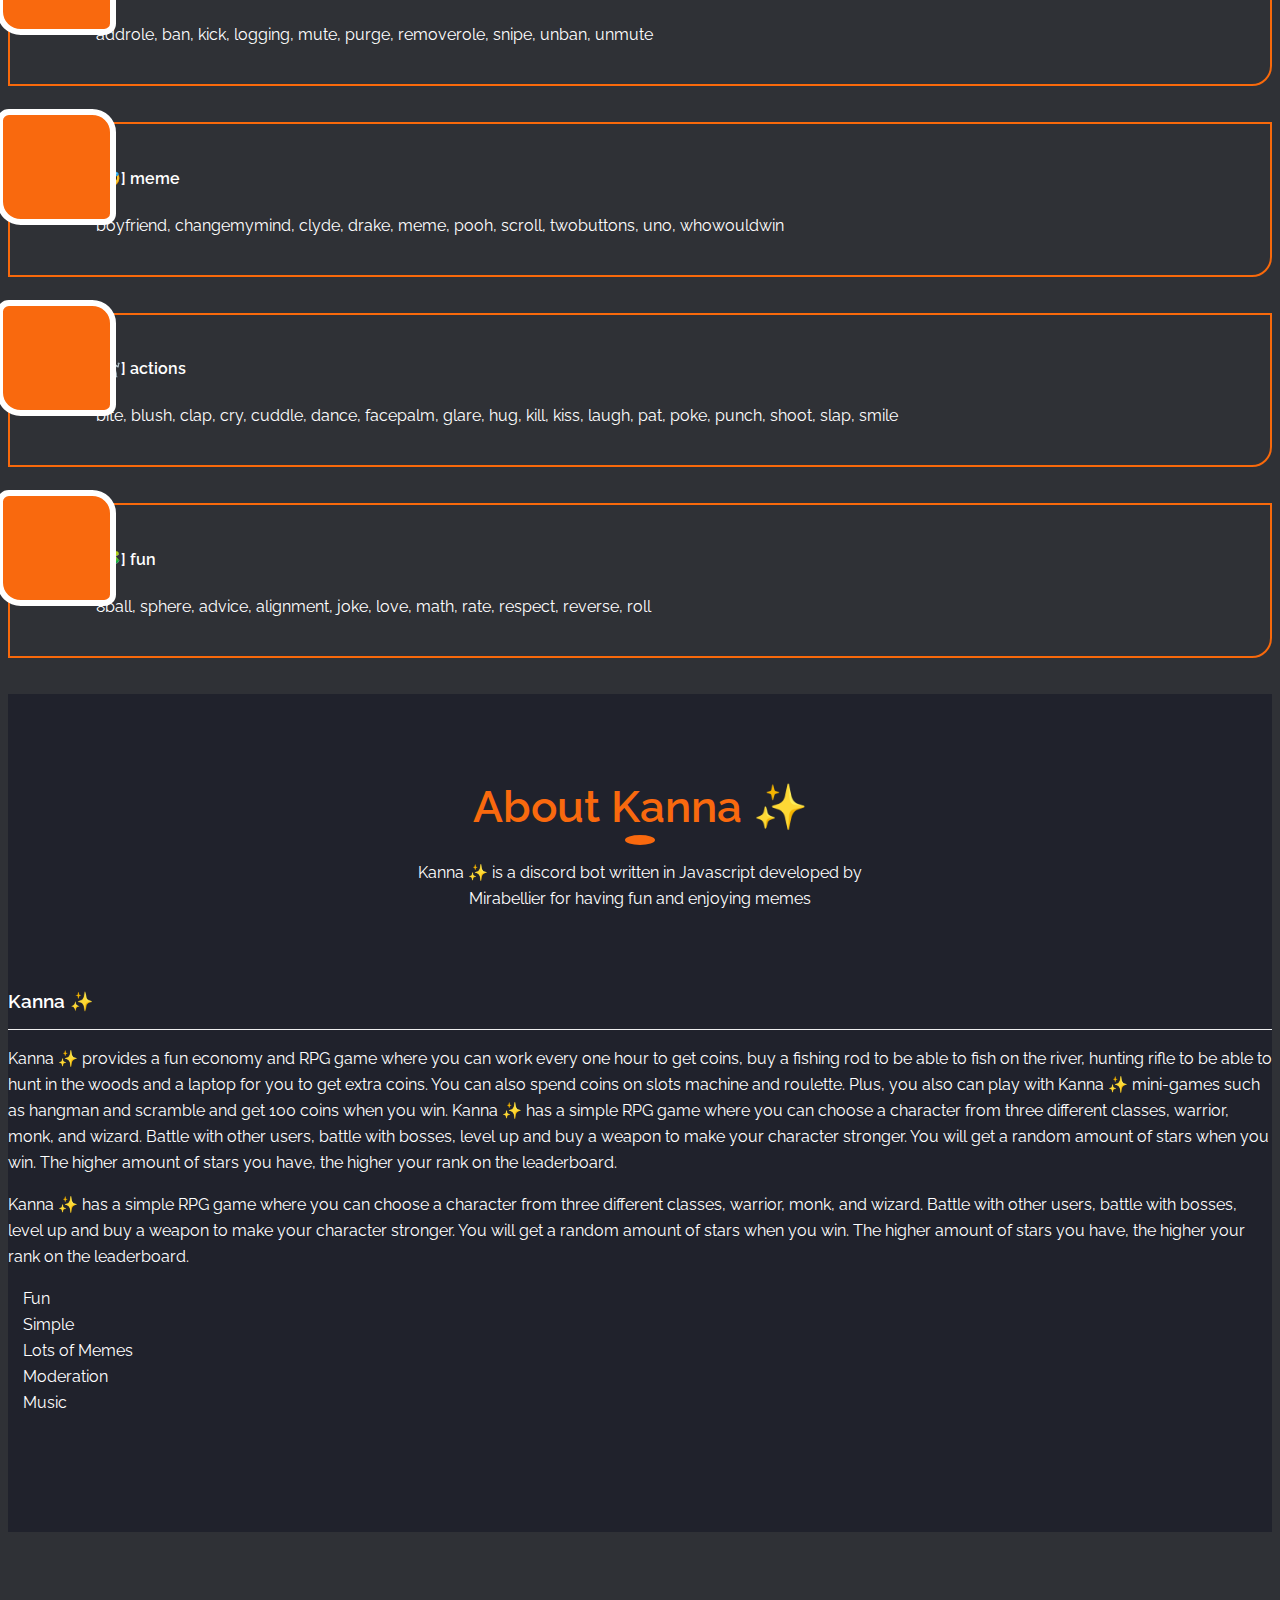
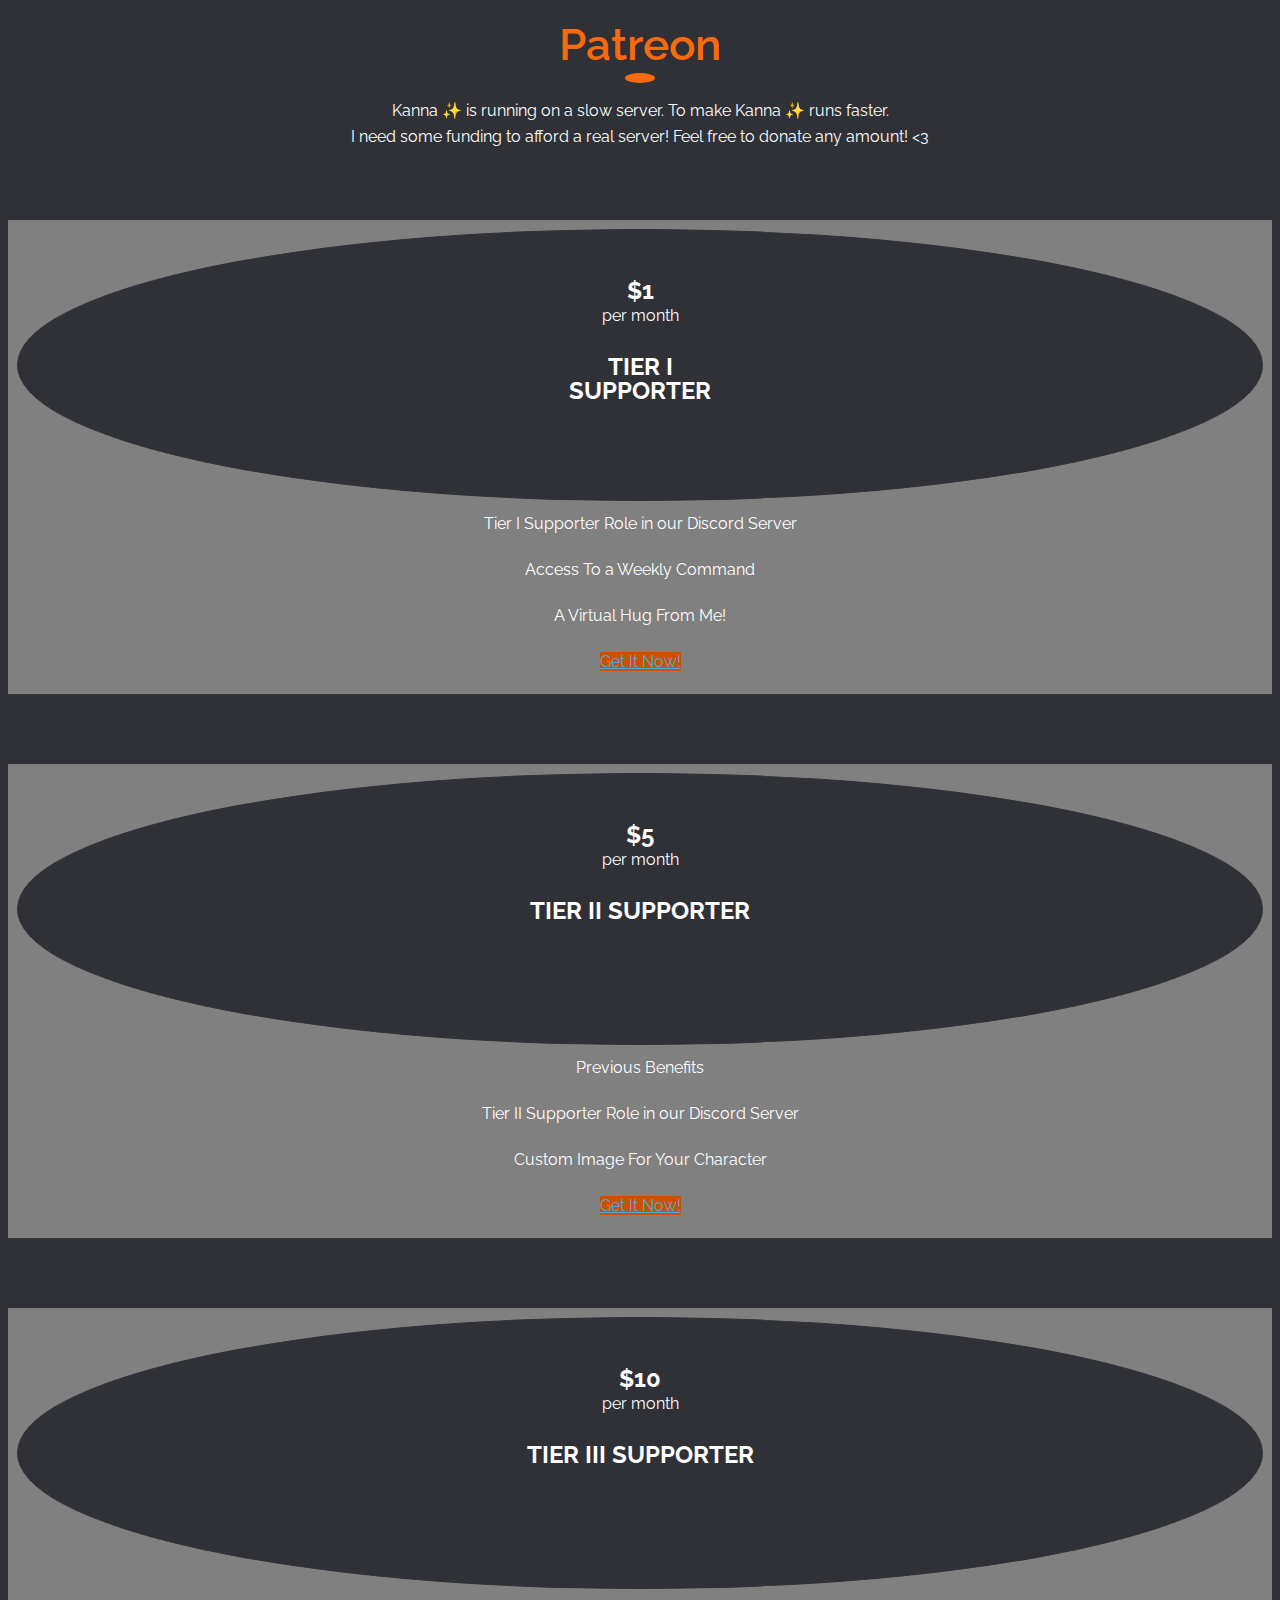
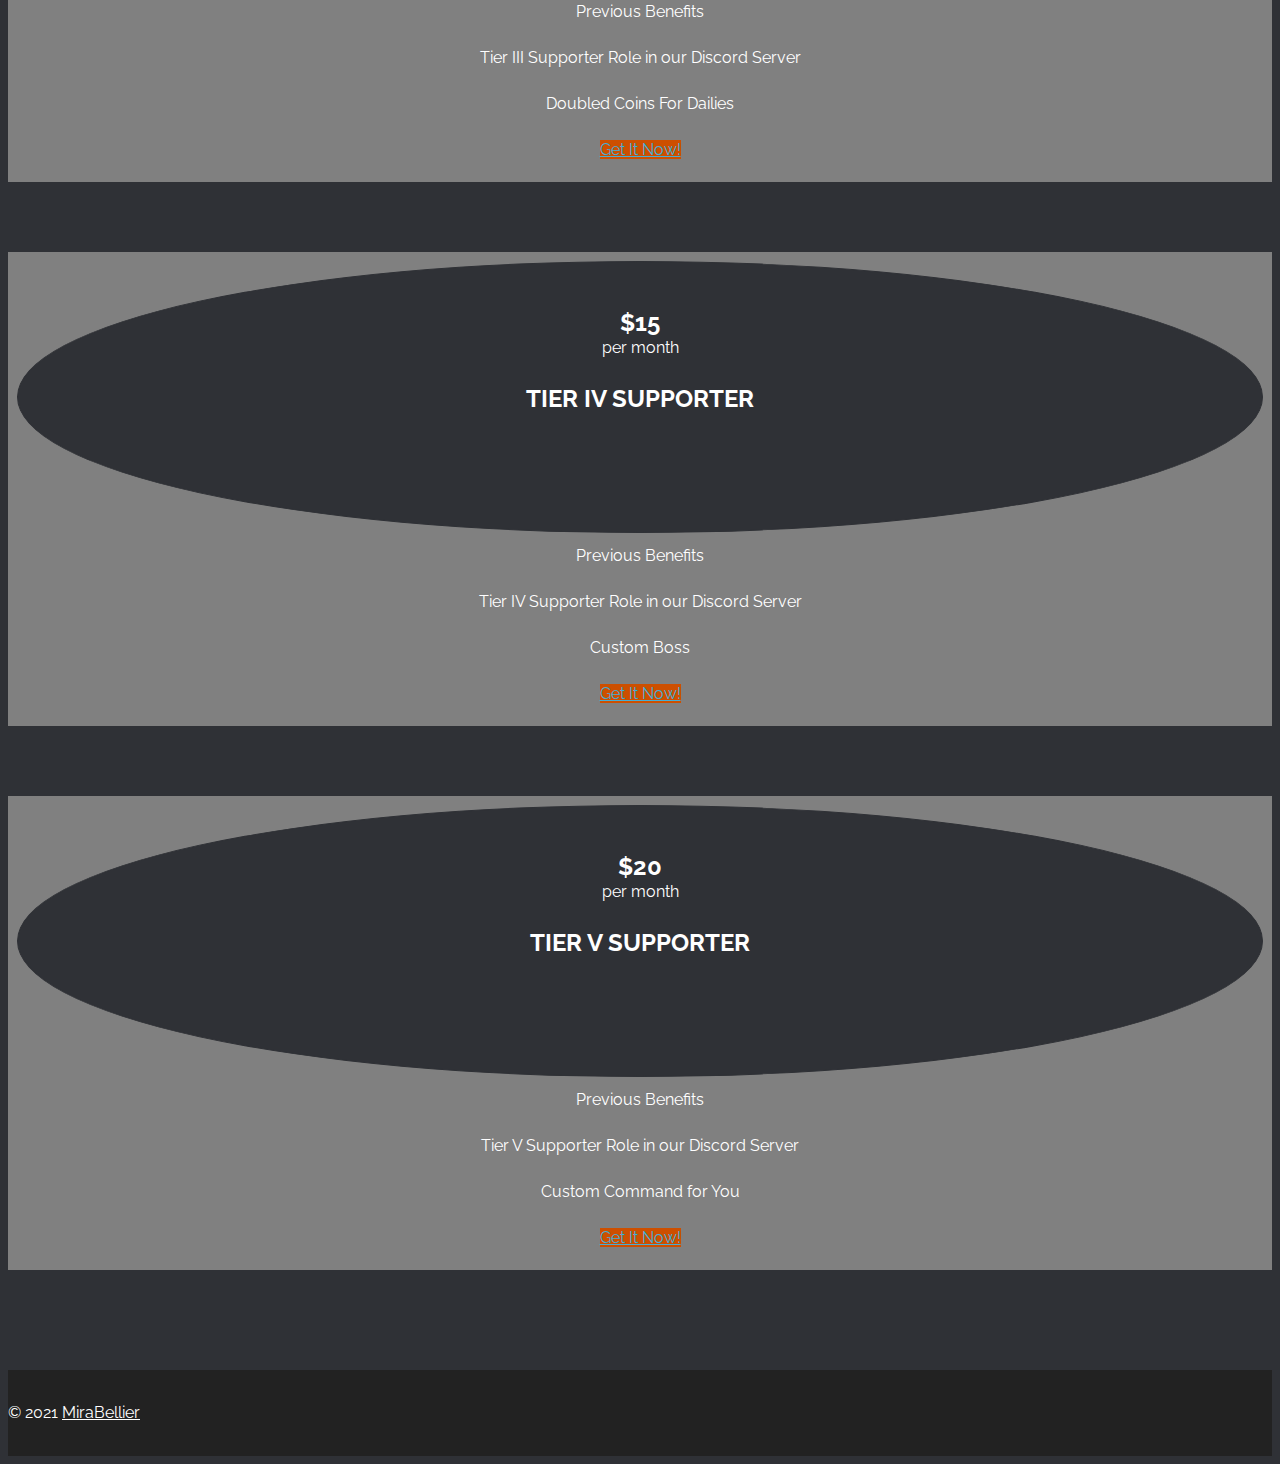
==== commit 4250e1d1: "update about background" ====
--- a/index.html
+++ b/index.html
@@ -125,7 +125,7 @@
                             </div>
                             <div class="media-body">
                                 <h4 class="media-heading">[🎮] level</h4>
-                                <p>background, <br>leaderboard, <br>level</p>
+                                <p>background, <br>level</p>
                             </div>
                         </div>
                     </div><!--/.col-md-4-->
@@ -149,7 +149,7 @@
                             </div>
                             <div class="media-body">
                                 <h4 class="media-heading">[👹] rpg</h4>
-                                <p>bag, battle, equip, images, info, market, profile, redirect, setimage, setname, start, topstar, train</p>
+                                <p>bag, battle, equip, images, info, market, profile, redirect, setimage, setname, start, leaderboard, train</p>
                             </div>
                         </div>
                     </div><!--/.col-md-4-->
@@ -244,6 +244,7 @@
 
   
  <section id="about">
+     <div class="background">
         <div class="container">
 
             <div class="section-header">
@@ -272,6 +273,7 @@
                 </div>
             </div>
         </div>
+    </div>
     </section><!--/#about-->
 
     <section id="pricing">
--- a/css/styles.css
+++ b/css/styles.css
@@ -0,0 +1,948 @@
+@import url(https://fonts.googleapis.com/css?family=Raleway:400,700,500);
+/*
+Author: webthemez.com
+Author URL: http://webthemez.com
+*/
+/*************************
+*******Typography******
+**************************/
+body {
+  padding-top: 100px;
+  background: #2F3136;
+  font-family: 'Raleway', sans-serif;
+  font-weight: 400;
+  color: #FFF;
+  line-height: 26px;
+  padding: 0;
+}
+h1,
+h2,
+h3,
+h4,
+h5,
+h6 {
+  font-weight: 600;
+  font-family: 'Raleway', sans-serif;
+}
+a {
+  color: #45aed6;
+  -webkit-transition: color 400ms, background-color 400ms;
+  -moz-transition: color 400ms, background-color 400ms;
+  -o-transition: color 400ms, background-color 400ms;
+  transition: color 400ms, background-color 400ms;
+}
+a:hover,
+a:focus {
+  text-decoration: none;
+  color: #2a95be;
+}
+hr {
+  border-top: 1px solid #e5e5e5;
+  border-bottom: 1px solid #fff;
+}
+.gradiant {
+  background-image: -moz-linear-gradient(90deg, #2caab3 0%, #2c8cb3 100%);
+  background-image: -webkit-linear-gradient(90deg, #2caab3 0%, #2c8cb3 100%);
+  background-image: -ms-linear-gradient(90deg, #2caab3 0%, #2c8cb3 100%);
+}
+.gradiant-horizontal {
+  background-image: -moz-linear-gradient(4deg, #2caab3 0%, #2c8cb3 100%);
+  background-image: -webkit-linear-gradient(4deg, #2caab3 0%, #2c8cb3 100%);
+  background-image: -ms-linear-gradient(4deg, #2caab3 0%, #2c8cb3 100%);
+}
+.section-header {
+  margin-bottom: 50px;
+}
+.section-header p{
+text-align:center;
+}
+.section-header .section-title {
+  font-size: 44px;
+  color: #F9690E;
+  position: relative;
+  padding-bottom: 20px;
+  margin: 0 0 20px;  
+
+
+  display: block;
+  text-align: center;
+}
+.section-header .section-title:before {
+  content: "";
+  position: absolute;
+  width: 140px;
+  bottom: -5px;
+  right: 0;
+  width: 30px;
+  background: rgb(249, 105, 14);
+  border-radius: 50%;
+  margin: 0 auto;
+  left: 0;
+  right: 0;
+  height: 10px;
+}
+
+.btn {
+  border-width: 0;
+  border-radius: 0;
+}
+.btn.btn-primary {
+  background: #CD4F00;
+}
+.btn.btn-primary:hover,
+.btn.btn-primary:focus {
+  background: #FF8A41;
+}
+.listarrow{
+padding:0px;
+}
+.listarrow li{
+list-style:none;
+margin:0px;
+padding:0px;
+}
+.listarrow li i{
+padding-right:15px;
+color: #F9690E;
+}
+.column-title {
+  margin-top: 0;
+  padding-bottom: 15px;
+  border-bottom: 1px solid #eee;
+  margin-bottom: 15px;
+  position: relative;
+  color: #fff;
+}
+.column-title:after {
+  content: " ";
+  position: absolute;
+  bottom: -1px;
+  left: 0;
+  width: 40%; 
+}
+ul.nostyle {
+  list-style: none;
+  padding: 0;
+  margin-bottom: 20px;
+}
+ul.nostyle i {
+  color: #45aed6;
+}
+.scaleIn {
+  -webkit-animation-name: scaleIn;
+  animation-name: scaleIn;
+}
+.navbar-toggle{
+border-radius: 0;
+}
+
+.navbar-nav>li>a {
+text-transform: uppercase;
+}
+@-webkit-keyframes scaleIn {
+  0% {
+    opacity: 0;
+    -webkit-transform: scale(0);
+    transform: scale(0);
+  }
+  100% {
+    opacity: 1;
+    -webkit-transform: scale(1);
+    transform: scale(1);
+  }
+}
+@keyframes scaleIn {
+  0% {
+    opacity: 0;
+    -webkit-transform: scale(0);
+    -ms-transform: scale(0);
+    transform: scale(0);
+  }
+  100% {
+    opacity: 1;
+    -webkit-transform: scale(1);
+    -ms-transform: scale(1);
+    transform: scale(1);
+  }
+}
+/*************************
+*******Header******
+**************************/
+#main-nav.navbar-default {
+background: #36393F;
+}
+#main-nav.navbar-default .navbar-nav > li.active > a, #main-nav.navbar-default .navbar-nav > li.open > a, #main-nav.navbar-default .navbar-nav > li:hover > a {
+background: rgb(249, 105, 14);
+color: #36393F;
+}
+.navbar.navbar-default {
+  border: 0;
+  border-radius: 0;
+  margin-bottom: 0;
+}
+.navbar.navbar-default .navbar-toggle {
+  margin-top: 32px;
+}
+.navbar.navbar-default .navbar-brand {
+  height: auto;
+  padding: 10px 15px 1px;
+}
+.navbar-default .navbar-nav>li>a:hover, .navbar-default .navbar-nav>li>a:focus{
+color: #F8680D;
+ 
+background: transparent;
+}
+.navbar-default .navbar-nav>li>a{
+color: #020202;
+} 
+#main-nav.navbar-default {
+background: #2F3136;
+}
+
+ 
+
+@media only screen and (min-width: 768px) {
+  #main-nav.navbar-default { 
+    -webkit-box-shadow: 0 0 3px 0 rgba(0, 0, 0, 0.1);
+    box-shadow: 0 0 3px 0 rgba(0, 0, 0, 0.26);
+  }
+  #main-nav.navbar-default .navbar-nav > li > a {
+    padding-top: 30px;
+    padding-bottom: 24px;
+  
+    border-bottom: 4px solid transparent;
+}
+  .navbar-default .navbar-nav>li>a {
+	color: #FFF;
+	}
+  #main-nav.navbar-default .navbar-nav > li.active > a,
+
+  #main-nav.navbar-default .navbar-nav > li.open > a,
+  #main-nav.navbar-default .navbar-nav > li:hover > a {
+    background: transparent; 
+	
+    color: #F9690E;
+  
+}
+  #main-nav.navbar-default .dropdown-menu {
+    padding: 0 20px;
+    min-width: 220px;
+    background-color: rgba(26, 28, 40, 0.9);
+    border: 0;
+    border-radius: 0;
+    box-shadow: none;
+    -webkit-box-shadow: none;
+    background-clip: inherit;
+  }
+  #main-nav.navbar-default .dropdown-menu > li {
+    border-left: 3px solid transparent;
+    margin-left: -20px;
+    padding-left: 17px;
+    -webit-transition: border-color 400ms;
+    transition: border-color 400ms;
+  }
+  #main-nav.navbar-default .dropdown-menu > li > a { 
+    padding: 15px 0;
+    color:#A8A8A8; 
+  }
+  #main-nav.navbar-default .dropdown-menu > li:first-child > a {
+    border-top: 0;
+  }
+  #main-nav.navbar-default .dropdown-menu > li.active,
+  #main-nav.navbar-default .dropdown-menu > li.open,
+  #main-nav.navbar-default .dropdown-menu > li:hover {
+    border-left-color: #45aed6;
+  }
+  #main-nav.navbar-default .dropdown-menu > li.active > a,
+  #main-nav.navbar-default .dropdown-menu > li.open > a,
+  #main-nav.navbar-default .dropdown-menu > li:hover > a {
+    color: #45aed6;
+    background-color: transparent;
+  }
+}
+
+#hero-banner{
+  overflow: hidden;
+  height: 100vh;
+  background-attachment: fixed;
+  background: url('../images/banner/banner.jpg');
+  background-size:cover;
+  color:#fff;
+}
+#hero-banner.item {
+  height: 558px;
+  background-repeat: no-repeat;
+  background-position: 50% 0;
+  background-size: cover;
+}
+#hero-banner.banner-inner {
+  position: absolute;
+  top: 0;
+  left: 0;
+  width: 100%;
+  height: 100%;
+  color: #000;
+}
+#hero-banner h2 {
+  margin-top: 299px;
+  font-size: 39px;
+  line-height: 49px; 
+
+  text-align: right;  
+}
+#hero-banner h2 b{
+color:#F9690E;
+}
+#hero-banner p { 
+  font-size: 22px; 
+margin-bottom:20px;
+line-height:35px; 
+
+  text-align: right;}
+#hero-banner a{
+width: 150px;
+margin: 0;
+display: block;
+background: transparent;
+border: 2px solid #fff;
+float: right;
+}
+#hero-banner a:hover{
+text-align: center;
+width: 150px;
+margin: 0 auto;
+display: block;
+background: #F9690E;
+border: 2px solid #F9690E;
+color: #FFF;
+}
+#hero-banner.banner-inner h2 > span {
+  color: #45aed6;
+}
+#hero-banner.banner-inner .btn {
+  margin-top: 10px;
+} 
+ 
+#hero-text {
+  padding: 50px 0;
+  border-top: 1px solid #FFFFFF;
+}
+#hero-text h2 {
+  margin-top: 0;
+}
+#hero-text .btn {
+  margin-top: 40px;
+}
+#cta2 {
+  background: #45b1da;
+  color: #fff;
+  padding-top: 70px;
+}
+#cta2 .btn {
+  margin-top: 10px;
+}
+#cta2 h2 {
+  color: #fff;
+  font-size: 44px;
+  line-height: 1;
+}
+#cta2 h2 > span {
+  color: #45aed6;
+}
+#features h2, #portfolio p{ color: #C3C3C3;}
+#features {
+  padding: 100px 0;
+  background: #FFFFFF;
+  color: #000;
+}
+
+#features .media.service-box:first-child {
+  margin-top: 80px;
+}
+#services, #features {
+  padding: 100px 0 75px;
+}
+.media.service-box {
+  margin: 25px 0 36px;
+  padding: 20px;
+  padding-left: 86px;
+  position: relative;
+  background: #2F3136;
+  border-radius: 0 0 20px 0;
+  border: #F9690B 2px solid;
+}
+.media.service-box .pull-left {
+  margin-right: 20px;
+}
+.media.service-box .pull-left > i {
+  font-size: 35px;
+  /* height: 94px; */
+  line-height: 53px;
+  text-align: center;
+  width: 79px; 
+  color: #085C98;
+  /* background:#fff; */
+  /* box-shadow: inset 0 0 0 1px #d7d7d7; */
+  /* -webkit-box-shadow: inset 0 0 0 1px #d7d7d7; */
+  transition: background-color 400ms, background-color 400ms;
+  position: absolute;
+  padding: 14px;
+  /* height: 100%; */
+  left: -13px;
+  top: -15px;
+  vertical-align: middle;
+  background: rgb(249, 105, 14);
+  border-radius: 10% 20%;
+  height: 80px;
+  border: 6px #fff solid;
+}
+.features .media.service-box .pull-left > i{
+color: #FFE3D2;
+font-size: 30px;
+padding-top: 10px;
+}
+
+#portfolio {
+  padding: 100px 0;
+  background: #FFFFFF;
+  background: url('../images/img4.jpg');
+  background-size: cover;
+}
+#portfolio .portfolio-filter {
+  list-style: none;
+  padding: 0;
+  margin: 0 0 50px;
+  display: inline-block;
+}
+#portfolio .portfolio-filter > li {
+  float: left;
+  display: block;
+}
+#portfolio .portfolio-filter > li a {
+  display: block;
+  padding: 7px 15px;
+  margin:0px 2px;
+  color: #D7D7D7;
+  position: relative;
+  border-bottom: 2px solid transparent;
+  background: rgba(229, 229, 229, 0.29);
+}
+#portfolio .portfolio-filter > li a:hover,
+#portfolio .portfolio-filter > li a.active {
+  background: #F9690E;
+  color: #FFFFFF; 
+} 
+#portfolio .portfolio-items {
+  margin: -15px;
+}
+#portfolio .portfolio-item {
+  width: 24.9%;
+  float: left;
+  padding: 8px;
+  -webkit-box-sizing: border-box;
+  -moz-box-sizing: border-box;
+  -o-box-sizing: border-box;
+  -ms-box-sizing: border-box;
+  box-sizing: border-box;
+}
+#portfolio .portfolio-item .portfolio-item-inner {
+  position: relative;
+  border-bottom: 4px solid #F9690E;
+}
+#portfolio .portfolio-item .portfolio-item-inner .portfolio-info {
+  opacity: 0;
+  transition: opacity 400ms;
+  -webkit-transition: opacity 400ms;
+  position: absolute;
+  bottom: 0;
+  left: 0;
+  right: 0;
+  text-align: center;
+  padding: 18px 0 0;
+  background: rgba(0, 0, 0, 0.5);
+  color: #fff;
+  height:100%;
+}
+#portfolio .portfolio-item .portfolio-item-inner .portfolio-info h3 {
+  font-size: 16px;
+  line-height: 1;
+  margin: 0;
+  color: #fff;
+}
+#portfolio .portfolio-item .portfolio-item-inner .portfolio-info .preview { 
+  width: 60px;
+  height: 60px;
+  line-height: 36px;
+  text-align: center;
+  color: #F9690E;
+  display:block;
+  text-align: center;
+
+  margin: 45px auto;
+  font-size: 26px;
+  border: 0;
+  /* background: rgba(239, 239, 239, 1); */
+  padding: 10px;
+  border-radius: 50%;
+  border: 2px solid rgba(255, 255, 255, 0.53);
+}
+#portfolio .portfolio-item:hover .portfolio-info {
+  opacity: 1;
+}
+/* Start: Recommended Isotope styles */
+/**** Isotope Filtering ****/
+.isotope-item {
+  z-index: 2;
+}
+.isotope-hidden.isotope-item {
+  pointer-events: none;
+  z-index: 1;
+}
+/**** Isotope CSS3 transitions ****/
+.isotope,
+.isotope .isotope-item {
+  -webkit-transition-duration: 0.8s;
+  -moz-transition-duration: 0.8s;
+  -ms-transition-duration: 0.8s;
+  -o-transition-duration: 0.8s;
+  transition-duration: 0.8s;
+}
+.isotope {
+  -webkit-transition-property: height, width;
+  -moz-transition-property: height, width;
+  -ms-transition-property: height, width;
+  -o-transition-property: height, width;
+  transition-property: height, width;
+}
+.isotope .isotope-item {
+  -webkit-transition-property: -webkit-transform, opacity;
+  -moz-transition-property: -moz-transform, opacity;
+  -ms-transition-property: -ms-transform, opacity;
+  -o-transition-property: -o-transform, opacity;
+  transition-property: transform, opacity;
+}
+/**** disabling Isotope CSS3 transitions ****/
+.isotope.no-transition,
+.isotope.no-transition .isotope-item,
+.isotope .isotope-item.no-transition {
+  -webkit-transition-duration: 0s;
+  -moz-transition-duration: 0s;
+  -ms-transition-duration: 0s;
+  -o-transition-duration: 0s;
+  transition-duration: 0s;
+}
+/* End: Recommended Isotope styles */
+/* disable CSS transitions for containers with infinite scrolling*/
+.isotope.infinite-scrolling {
+  -webkit-transition: none;
+  -moz-transition: none;
+  -ms-transition: none;
+  -o-transition: none;
+  transition: none;
+}
+.img-thumbnail {
+display: inline-block;
+max-width: 100%;
+height: auto;
+line-height: 1.42857143;
+border: 1px solid #ddd;
+border-radius: 0px;
+padding:0px;
+-webkit-transition: all .2s ease-in-out;
+-o-transition: all .2s ease-in-out;
+transition: all .2s ease-in-out;
+margin-bottom: 15px;
+}
+#testimonial {
+  background: #222222;
+  background-size: cover;
+  padding: 100px 0;
+  color: #fff;
+  background: url('../images/img3.jpg');
+  background-size: cover;
+}
+#testimonial h2{
+color:#fff;
+}
+#testimonial h4 {
+  color: #fff;
+  margin-bottom: 8px;
+}
+#testimonial small {
+  display: block;
+  margin-bottom: 10px;
+  color: rgba(255, 255, 255, 0.7);
+}
+#testimonial .btns {
+  margin-top: 10px;
+}
+#carousel-testimonial a.btn.btn-primary.btn-sm {
+background: transparent;
+border: 1px solid rgba(255, 255, 255, 0.2);
+margin: 0 8px;
+}
+#about {
+  background: url('../images/img2.jpg');  
+  background-size: cover; 
+}
+#about .background{
+  padding: 100px 0;
+  background: rgba(26, 28, 40, 0.7);
+  background-size: cover;
+}
+#about .column-title{
+color:#fff;
+}
+#about p{
+color:#fff;
+}
+#about .listarrow li{
+color:#fff;
+}
+/*Team*/ 
+#our-team {
+  padding: 100px 0;
+}
+#our-team .team-member {
+  padding: 0;  
+}
+#our-team .team-member .team-img {
+  margin: 0;
+}
+#our-team .team-member .team-info { 
+  background: #222222;
+  color: #BBBBBB;
+  padding: 7px 0;
+  border-top: 2px solid #fff;
+} 
+#our-team .team-member:hover .social-icons > li > a {
+  color: #F9690E;
+}
+ 
+#our-team .social-icons {
+  list-style: none;
+  padding: 0;
+  margin: 0;  
+  -webkit-transition: height 1s; /* For Safari 3.1 to 6.0 */
+    transition: height 1s;
+  background: #F4F4F4;
+  padding: 6px 0 6px;
+}
+#our-team .social-icons > li {
+  display: inline-block;
+}
+#our-team .social-icons > li > a {
+  display: block;
+  width: 32px;
+  height: 32px;
+  line-height: 32px;
+  text-align: center;
+  color: #C3C3C3;
+  background: transparent;
+  border-radius: 3px;
+  border: 1px solid #DFDFDF;
+  margin: 5px 10px;
+}
+/*Testimonial Area*/
+
+.testimonial-area{
+	padding-bottom:60px;
+}
+.single-testimonial{
+	margin-bottom:30px;
+}
+.single-testimonial blockquote{
+	padding:15px 20px;
+	margin-bottom: 22px;
+	position:relative;
+	-webkit-transition:all .5s ease;
+	-moz-transition:all .5s ease;
+	transition:all .5s ease;
+	font-size: 14px;
+	background: rgba(0, 0, 0, 0.39);
+
+	color: #919191;
+line-height: 22px;
+
+	border-radius: 20px;
+	border: 1px solid rgba(255, 255, 255, 0.39);
+}
+ 
+.single-testimonial blockquote:after{
+	/* position:absolute; */
+	/* bottom:-19px; */
+	/* left:45px; */
+	content:"";
+	/* border-top: 19px solid rgba(255, 255, 255, 0.29); */
+
+	/* border-right: 22px solid transparent; */
+}
+.single-testimonial img{
+	border-radius: 50%;
+	opacity: 0.6;
+}
+.single-testimonial h5{
+	padding: 8px 0 0px;
+	font-size: 16px;
+	color: #F9690E;
+}
+ 
+.progress {
+  -webkit-box-shadow: none;
+  box-shadow: none;
+  background: #eeeeee;
+}
+.progress .progress-bar.progress-bar-primary {
+  background-image: -moz-linear-gradient(4deg, #2caab3 0%, #2c8cb3 100%);
+  background-image: -webkit-linear-gradient(4deg, #2caab3 0%, #2c8cb3 100%);
+  background-image: -ms-linear-gradient(4deg, #2caab3 0%, #2c8cb3 100%);
+  -webkit-box-shadow: none;
+  box-shadow: none;
+}
+.nav.main-tab {
+  background: #eee;
+  border-bottom: 3px solid #222534;
+  border-radius: 3px 3px 0 0;
+}
+.nav.main-tab > li > a {
+  color: #272727;
+}
+.nav.main-tab > li.active > a {
+  background: #222534;
+  color: #45aed6;
+}
+.nav.main-tab > li:first-child > a {
+  border-radius: 3px 0 0 0;
+}
+.nav.main-tab > li:last-child > a {
+  border-radius: 0 3px 0 0;
+}
+ .navbar-nav {
+margin: 0;  
+}
+.tab-content {
+  border: 1px solid #eee;
+  border-top: 0;
+  padding: 20px 20px 10px;
+  border-radius: 0 0 3px 3px;
+}
+.panel-default {
+  border-color: #eee;
+}
+.panel-default > .panel-heading {
+  background-color: #fff;
+  border-color: #eee;
+}
+.panel-default > .panel-heading .panel-title {
+  font-size: 14px;
+  font-weight: normal;
+}
+.panel-default > .panel-heading + .panel-collapse > .panel-body {
+  border-top-color: #eee;
+}
+#business-stats {
+  padding: 100px 0 70px;
+  background: #FFFFFF;
+  background-size: cover;
+  color: #000;
+  /* background: url('../images/img2.jpg'); */
+  background-size: contain;
+}
+#business-stats h1,
+#business-stats h2,
+#business-stats h3,
+#business-stats h4 {
+  color: #151313;
+}
+#business-stats strong {
+  display: block;
+  margin-bottom: 30px;
+}
+.business-stats {
+  display: inline-block;
+  width: 140px;
+  height: 140px;
+  font-size: 24px;
+  line-height: 140px;
+  border: 4px solid #F9690E;
+  border-radius: 100px;
+  margin-bottom: 20px;
+}
+#pricing {
+  padding: 100px 0 70px;
+}
+#pricing ul.pricing {
+  list-style: none;
+  padding: 0;
+  margin: 70px 0 30px;
+  border: 1px solid #808080; 
+  padding: 8px;
+  text-align: center;
+  background: #808080;
+}
+#pricing ul.pricing li {
+  display: block;
+  padding: 10px;
+}
+#pricing ul.pricing li.plan-header {
+  background: #2F3136; 
+  padding: 15px 15px 30px;
+  color: #050505 !important;
+  border: 1px solid #2F3136;
+  border-radius: 50%;
+  height: 225px;
+}
+#pricing ul.pricing li.plan-header .price-duration {
+  position: relative;
+  margin-top: 15px;
+  top: -16px;
+  display: inline-block;
+  width: 100%;
+  height: 85px; 
+  color: #FFF;  
+}
+li.plan-purchase .btn {
+  width: 100%;
+}
+#pricing ul.pricing li.plan-header .price-duration > span {
+  display: block;
+  line-height: 1;
+}
+#pricing ul.pricing li.plan-header .price-duration > span.price {
+  font-size: 24px;
+  font-weight: 700;
+  margin-top: 35px;
+}
+#pricing ul.pricing li.plan-header .price-duration > span.duration {
+  margin-top: 5px;
+}
+#pricing ul.pricing li.plan-header .plan-name {
+  margin-top: 10px;
+  font-size: 24px;
+  color: #FFF;
+  font-weight: bold;
+  line-height: 1;
+  text-transform: uppercase;
+}
+#pricing ul.pricing.featured {
+  background: #151515; 
+  border: 0;
+  color: #D2D2D2;
+  border: 1px solid #D0D0D0;
+}
+#pricing ul.pricing.featured  li.plan-header .price-duration{
+color: #FFFFFF;
+}
+#pricing ul.pricing.featured li.plan-header {
+  background: #F9690E;
+}
+#pricing ul.pricing.featured li.plan-header .plan-name {
+  color: #FFFFFF;
+}
+#contact-us {
+  padding: 100px 0 10px;
+}
+
+/*Contact*/
+ .contact-info{
+ background: #F9690E;
+ padding: 50px;
+ margin-bottom: 50px;
+}
+.contact-info address {
+margin-bottom: 20px;
+font-style: normal;
+line-height: 27px;
+font-size: 15px;
+}
+.contact-info .form-control { 
+padding: 6px 12px;
+border-radius: 0;
+}
+ .business-stats:before {
+content: '';
+margin: 17px;
+display: block;
+border: currentcolor;
+height: 100px;
+border-radius: 50%;
+position: absolute;
+width: 100px;
+}
+/***********************
+********* Footer ******
+************************/
+#footer {
+  padding-top: 30px;
+  padding-bottom: 30px;
+  color: #fff;
+  background: #222222;
+}
+#footer a {
+  color: #fff;
+}
+#footer a:hover {
+  color: #F9690E;
+}
+#footer ul {
+  list-style: none;
+  padding: 0;
+  margin: 0 -7.5px;
+}
+#footer ul > li {
+ display: inline-block; 
+
+padding: 3px 0;
+width: 31px;
+text-align: center;
+}
+@media only screen and (min-width: 768px) {
+  #footer .social-icons {
+    float: right;
+  }
+}
+@media only screen and (max-width:768px){
+.navbar-default .navbar-collapse, .navbar-default .navbar-form {
+border-color: #A3A3A3;
+padding: 20px 0;
+}
+}
+.form-control {
+  box-shadow: none;
+  -webkit-box-shadow: none;
+}
+@media only screen and (max-width: 480px) {
+#hero-banner h2 {
+margin-top: 161px;
+font-size: 26px;
+line-height: 40px;
+padding: 10px;
+}
+#hero-banner p {
+font-size: 18px;
+padding: 10px;
+}
+#portfolio .portfolio-filter {
+list-style: none;
+padding: 0;
+margin: 0 0 12px;
+}
+#portfolio .portfolio-filter > li a {
+display: block;
+padding: 7px 15px;
+margin: 5px 2px;
+}
+	#portfolio .portfolio-item {
+	width: 48.9%;
+	padding: 8px;
+	}
+	#portfolio .portfolio-item .portfolio-item-inner .portfolio-info .preview {
+width: 28px;
+height: 24px;
+line-height: 24px; 
+margin: 9px auto;
+}
+#portfolio .portfolio-item .portfolio-item-inner .portfolio-info {
+padding: 7px 0 0;
+}
+}